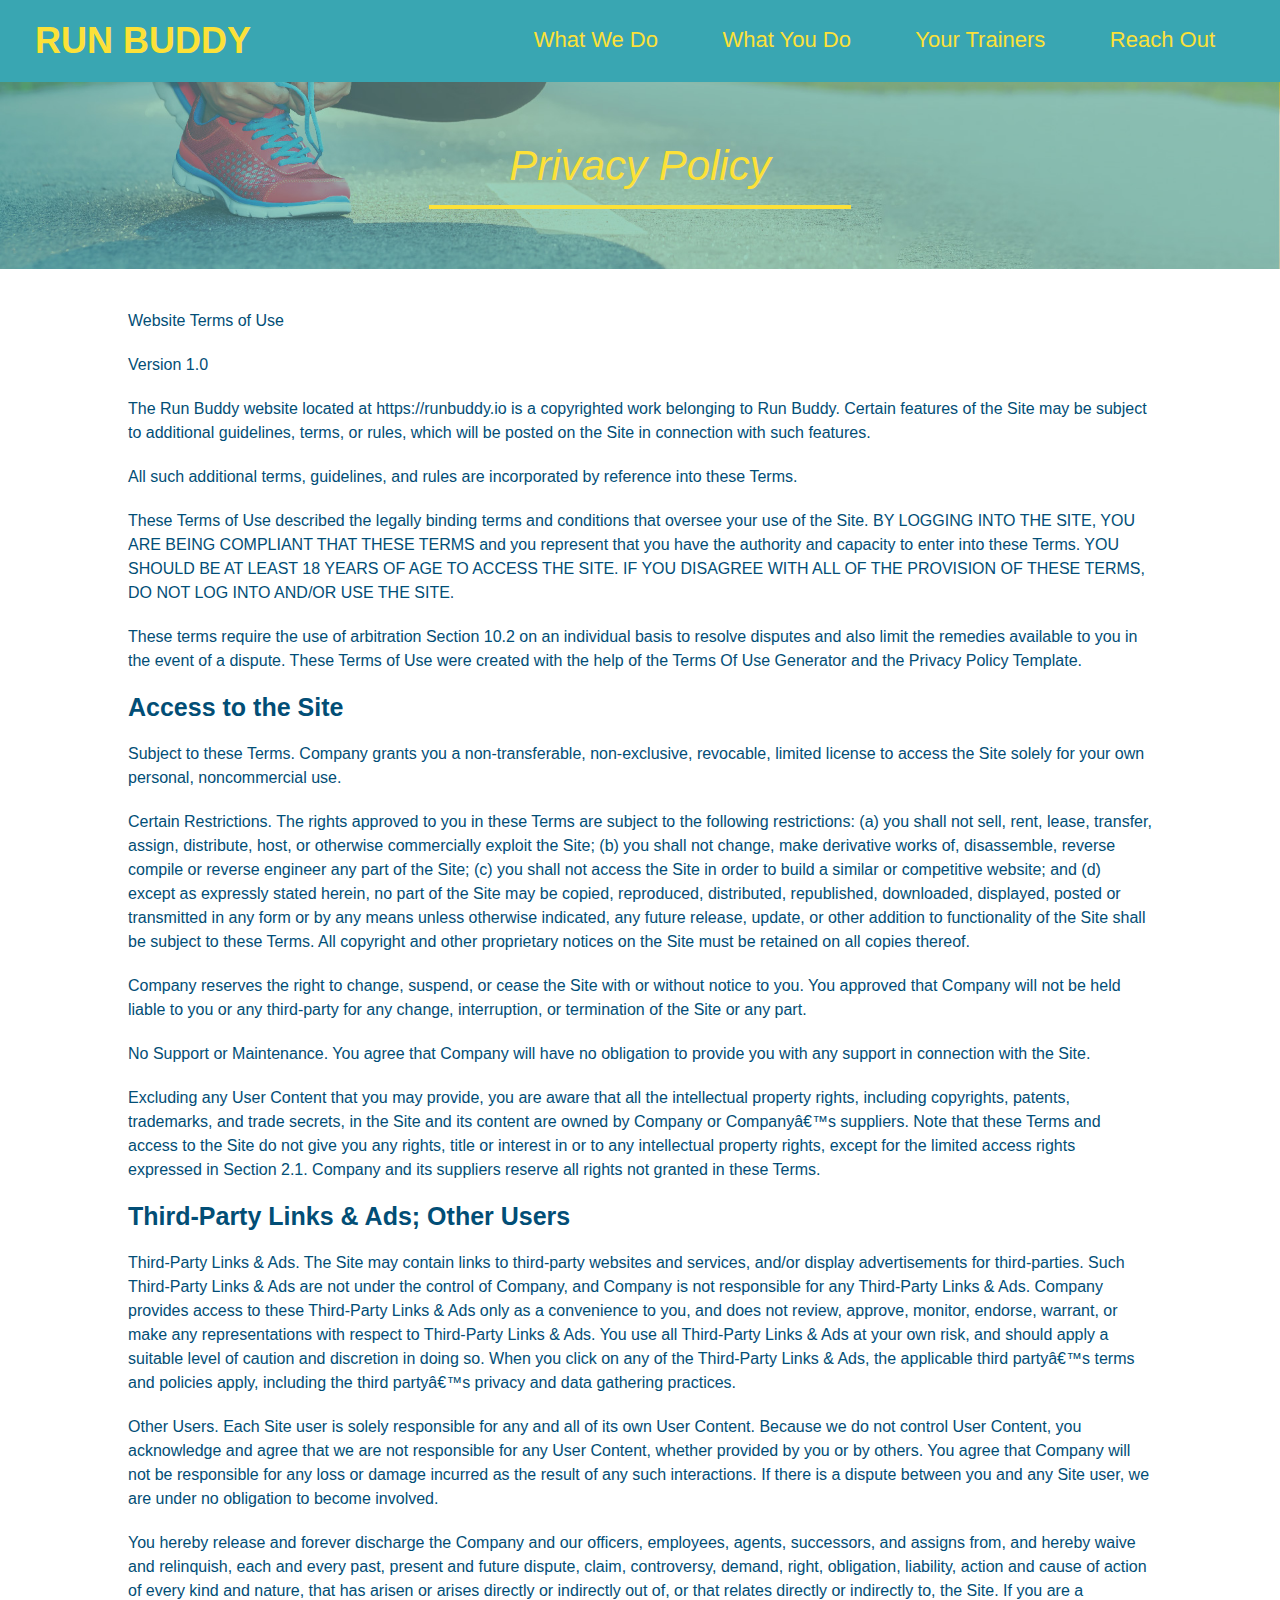
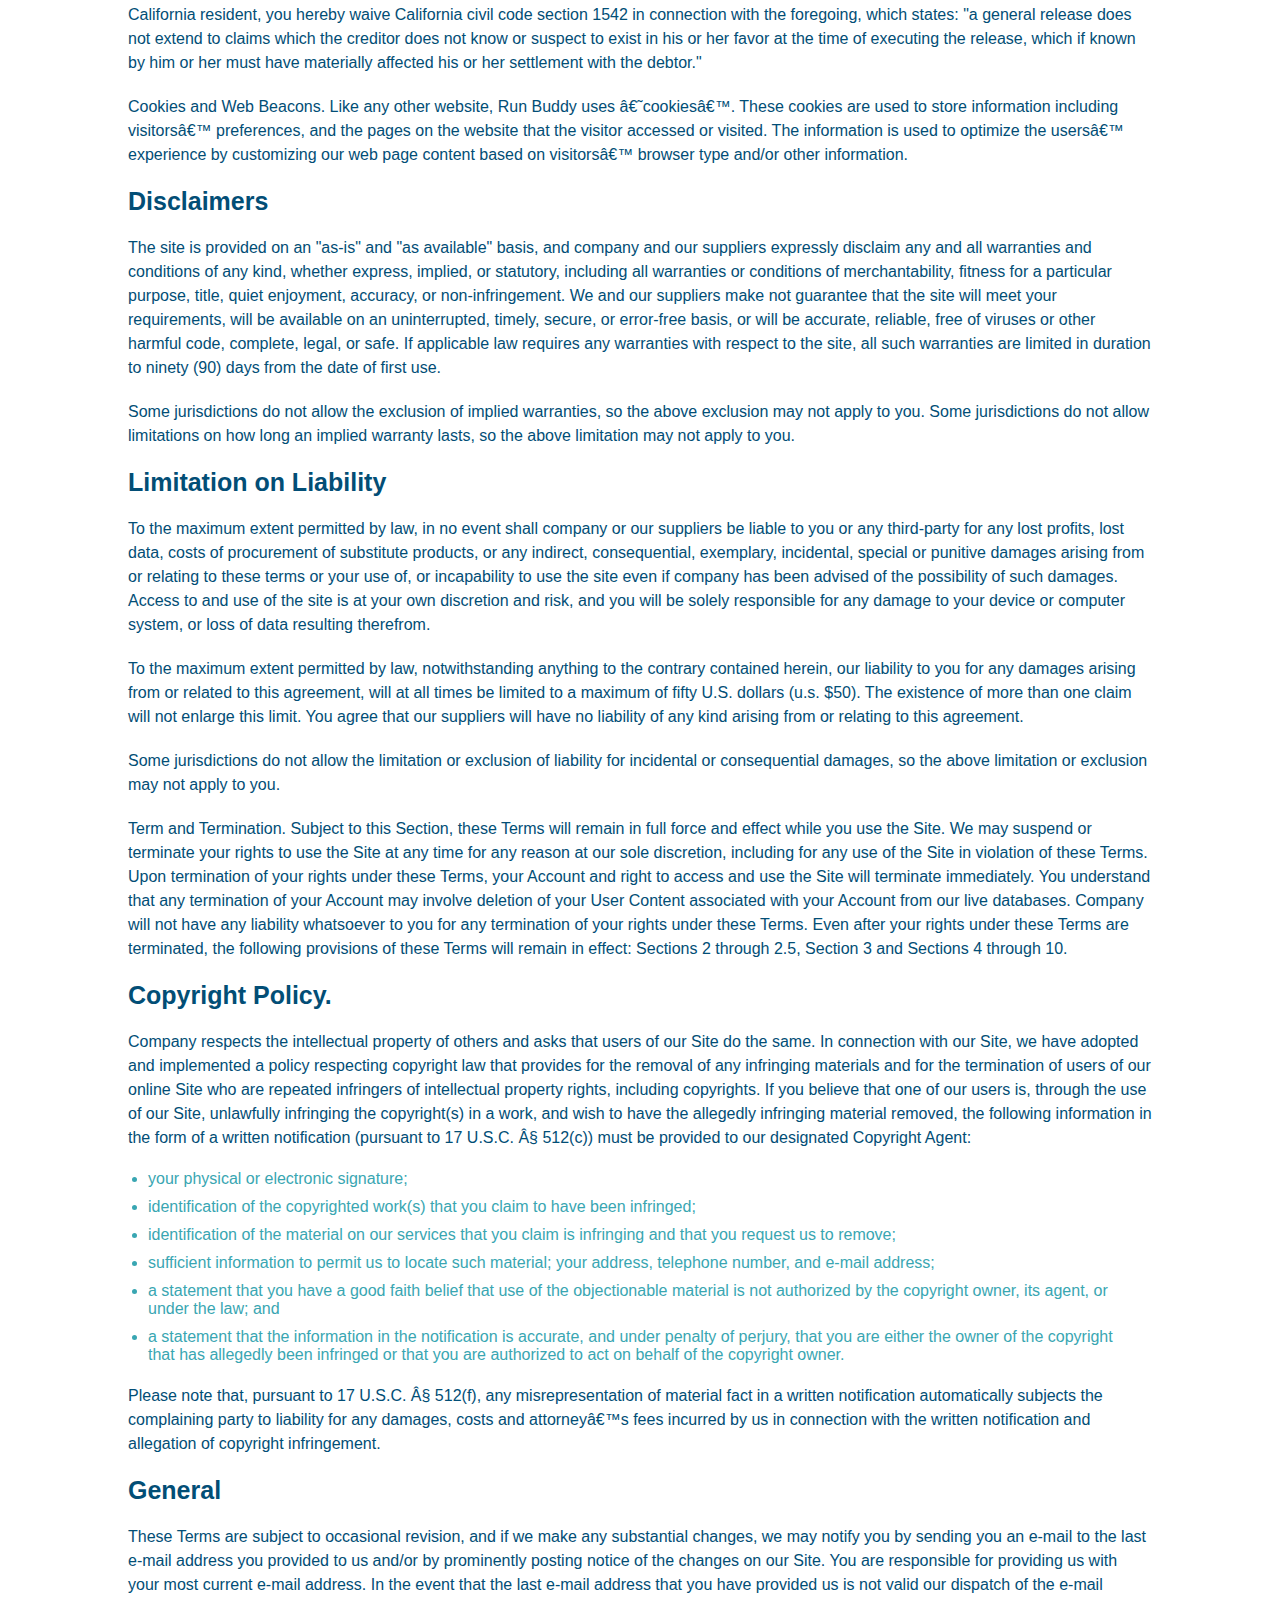
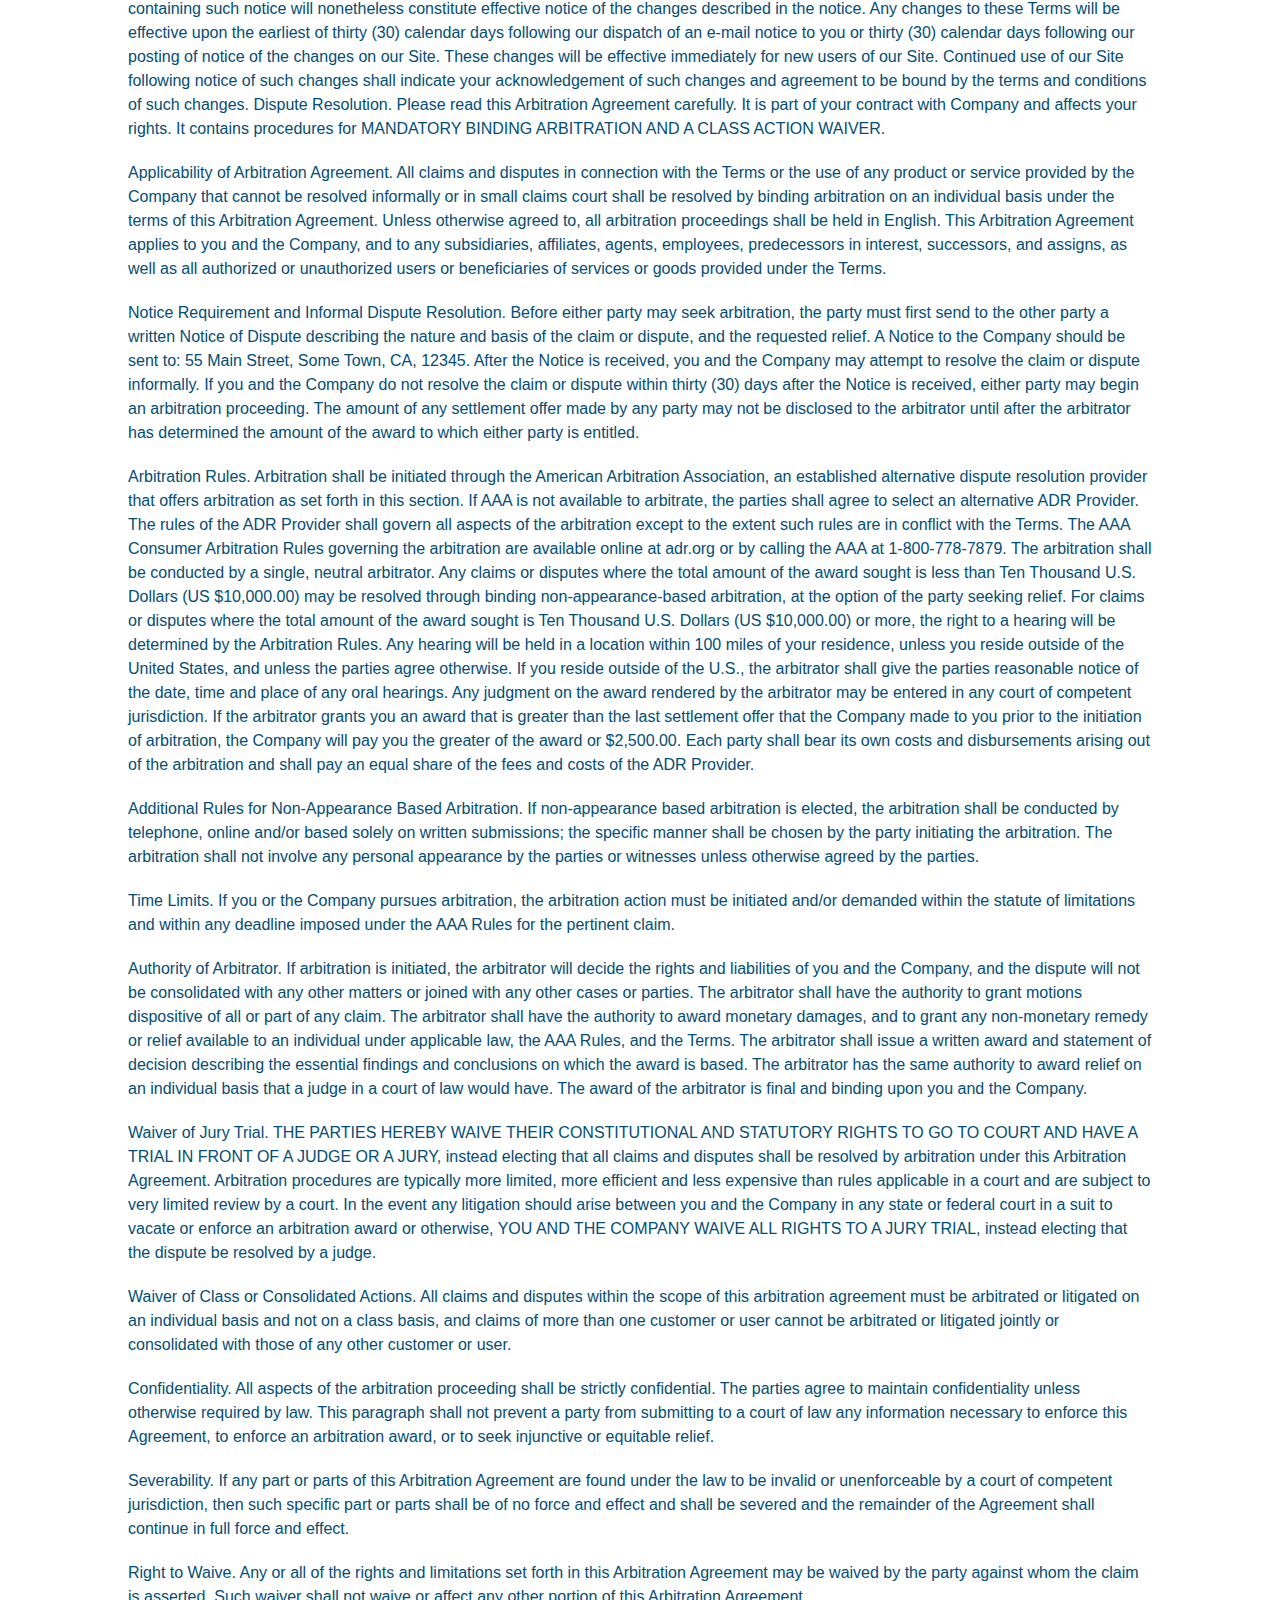
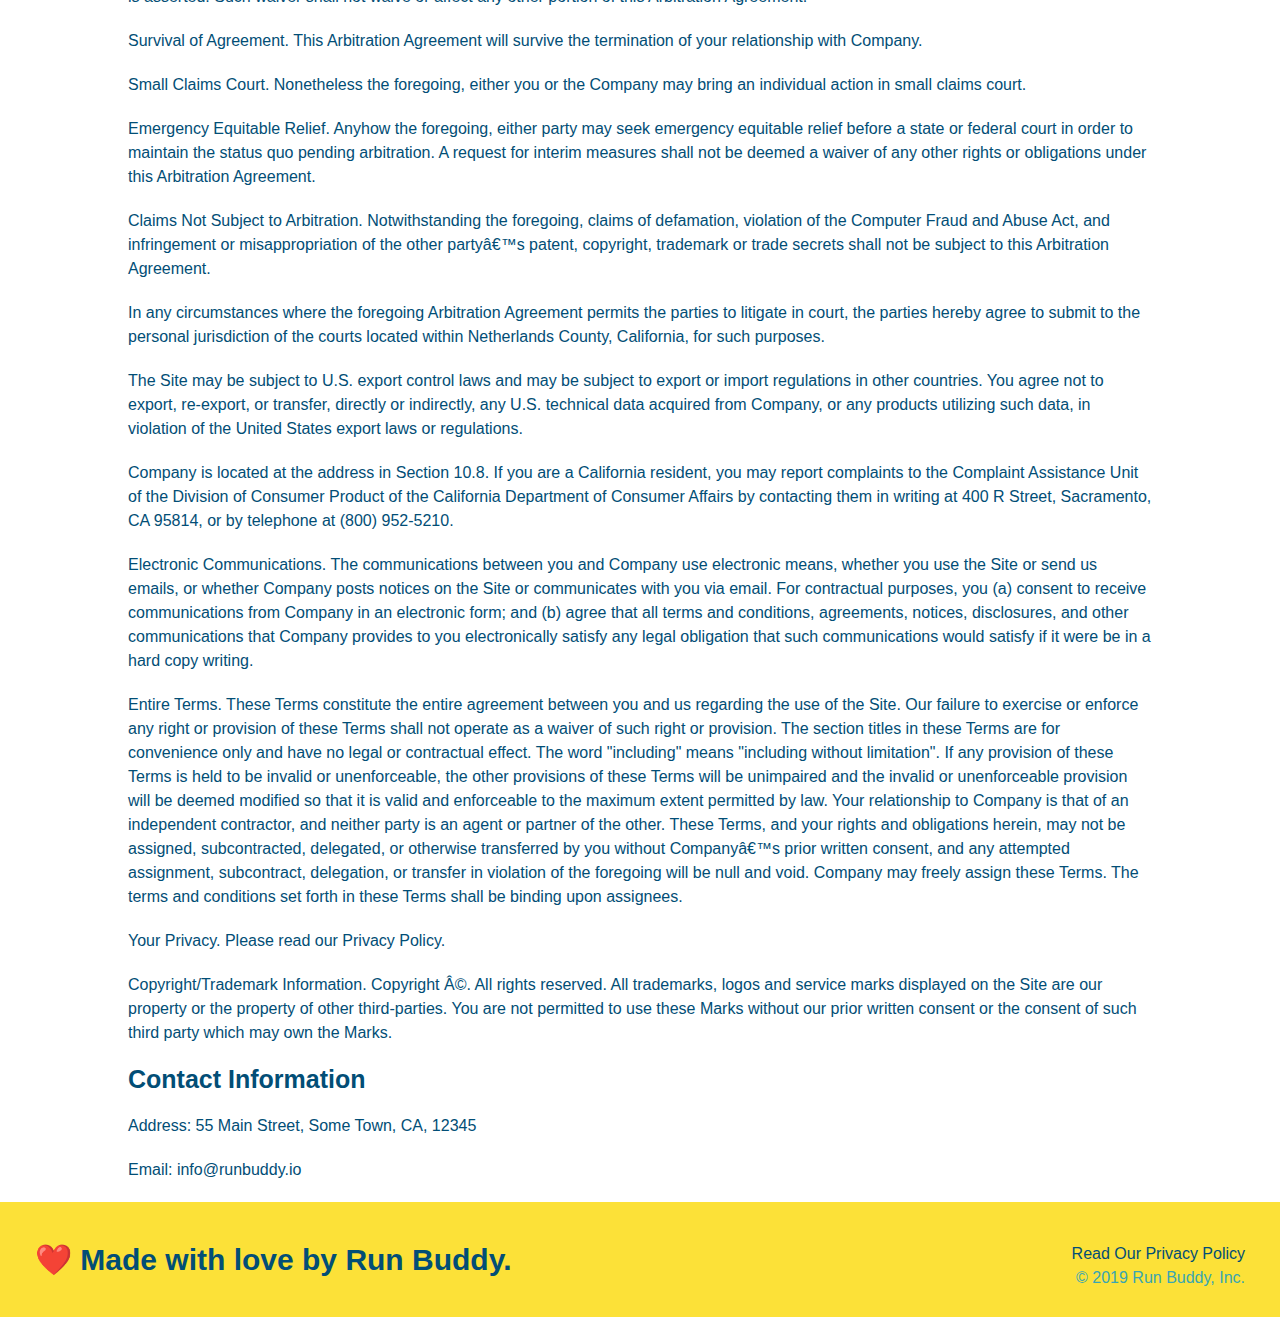
==== privacy-policy.html @ ede7bda1 "privacy policy" ====
<!DOCTYPE html>
<html lang="eng">
    <head>
        <meta charset="UTF-8"/>
        <title>Privacy Policy - Run Buddy</title>
        <link rel="stylesheet" href="./assets/css/style.css"/>
        <link rel="stylesheet" href="./assets/css/secondary-styles.css"/>
    </head>
    <body>
        <header>
            <h1>
                <a href="/">RUN BUDDY</a>
            </h1>
            <nav>
                <!-- Unordered list element -->
                <ul>
                    <!-- List item element-->
                    <li>
                        <!-- Anchor element -->
                        <a href="./index.html#what-we-do">What We Do</a>
                    </li>
                    <li>
                        <a href="./index.html#what-you-do">What You Do</a>
                    </li>
                    <li>
                        <a href="./index.html#your-trainers">Your Trainers</a>
                    </li>
                    <li>
                        <a href="./index.html#reach-out">Reach Out</a>
                    </li>
                </ul>
            </nav>
        </header>
        <section class="hero">
            <h2 class="page-title">
                Privacy Policy
            </h2>
        </section>
        <article class="secondary-content">
            <p>
              Website Terms of Use
            </p>
      
            <p>
              Version 1.0
            </p>
      
            <p>
              The Run Buddy website located at https://runbuddy.io is a copyrighted work belonging to Run Buddy. Certain
              features of the Site may be subject to additional guidelines, terms, or rules, which will be posted on the Site
              in connection with such features.
            </p>
      
            <p>
              All such additional terms, guidelines, and rules are incorporated by reference into these Terms.
            </p>
      
            <p>
              These Terms of Use described the legally binding terms and conditions that oversee your use of the Site. BY
              LOGGING INTO THE SITE, YOU ARE BEING COMPLIANT THAT THESE TERMS and you represent that you have the authority
              and capacity to enter into these Terms. YOU SHOULD BE AT LEAST 18 YEARS OF AGE TO ACCESS THE SITE. IF YOU
              DISAGREE WITH ALL OF THE PROVISION OF THESE TERMS, DO NOT LOG INTO AND/OR USE THE SITE.
            </p>
      
            <p>
              These terms require the use of arbitration Section 10.2 on an individual basis to resolve disputes and also
              limit the remedies available to you in the event of a dispute. These Terms of Use were created with the help of
              the Terms Of Use Generator and the Privacy Policy Template.
            </p>
      
            <h3>
              Access to the Site
            </h3>
      
            <p>
              Subject to these Terms. Company grants you a non-transferable, non-exclusive, revocable, limited license to
              access the Site solely for your own personal, noncommercial use.
            </p>
      
            <p>
              Certain Restrictions. The rights approved to you in these Terms are subject to the following restrictions: (a)
              you shall not sell, rent, lease, transfer, assign, distribute, host, or otherwise commercially exploit the Site;
              (b) you shall not change, make derivative works of, disassemble, reverse compile or reverse engineer any part of
              the Site; (c) you shall not access the Site in order to build a similar or competitive website; and (d) except
              as expressly stated herein, no part of the Site may be copied, reproduced, distributed, republished, downloaded,
              displayed, posted or transmitted in any form or by any means unless otherwise indicated, any future release,
              update, or other addition to functionality of the Site shall be subject to these Terms. All copyright and other
              proprietary notices on the Site must be retained on all copies thereof.
            </p>
      
            <p>
              Company reserves the right to change, suspend, or cease the Site with or without notice to you. You approved
              that Company will not be held liable to you or any third-party for any change, interruption, or termination of
              the Site or any part.
            </p>
      
            <p>
              No Support or Maintenance. You agree that Company will have no obligation to provide you with any support in
              connection with the Site.
            </p>
      
            <p>
              Excluding any User Content that you may provide, you are aware that all the intellectual property rights,
              including copyrights, patents, trademarks, and trade secrets, in the Site and its content are owned by Company
              or Companyâ€™s suppliers. Note that these Terms and access to the Site do not give you any rights, title or
              interest in or to any intellectual property rights, except for the limited access rights expressed in Section
              2.1. Company and its suppliers reserve all rights not granted in these Terms.
            </p>
      
            <h3>
              Third-Party Links & Ads; Other Users
            </h3>
      
            <p>
              Third-Party Links & Ads. The Site may contain links to third-party websites and services, and/or display
              advertisements for third-parties. Such Third-Party Links & Ads are not under the control of Company, and Company
              is not responsible for any Third-Party Links & Ads. Company provides access to these Third-Party Links & Ads
              only as a convenience to you, and does not review, approve, monitor, endorse, warrant, or make any
              representations with respect to Third-Party Links & Ads. You use all Third-Party Links & Ads at your own risk,
              and should apply a suitable level of caution and discretion in doing so. When you click on any of the
              Third-Party Links & Ads, the applicable third partyâ€™s terms and policies apply, including the third partyâ€™s
              privacy and data gathering practices.
            </p>
      
            <p>
              Other Users. Each Site user is solely responsible for any and all of its own User Content. Because we do not
              control User Content, you acknowledge and agree that we are not responsible for any User Content, whether
              provided by you or by others. You agree that Company will not be responsible for any loss or damage incurred as
              the result of any such interactions. If there is a dispute between you and any Site user, we are under no
              obligation to become involved.
            </p>
      
            <p>
              You hereby release and forever discharge the Company and our officers, employees, agents, successors, and
              assigns from, and hereby waive and relinquish, each and every past, present and future dispute, claim,
              controversy, demand, right, obligation, liability, action and cause of action of every kind and nature, that has
              arisen or arises directly or indirectly out of, or that relates directly or indirectly to, the Site. If you are
              a California resident, you hereby waive California civil code section 1542 in connection with the foregoing,
              which states: "a general release does not extend to claims which the creditor does not know or suspect to exist
              in his or her favor at the time of executing the release, which if known by him or her must have materially
              affected his or her settlement with the debtor."
            </p>
      
            <p>
              Cookies and Web Beacons. Like any other website, Run Buddy uses â€˜cookiesâ€™. These cookies are used to store
              information including visitorsâ€™ preferences, and the pages on the website that the visitor accessed or visited.
              The information is used to optimize the usersâ€™ experience by customizing our web page content based on visitorsâ€™
              browser type and/or other information.
            </p>
      
            <h3>
              Disclaimers
            </h3>
      
            <p>
              The site is provided on an "as-is" and "as available" basis, and company and our suppliers expressly disclaim
              any and all warranties and conditions of any kind, whether express, implied, or statutory, including all
              warranties or conditions of merchantability, fitness for a particular purpose, title, quiet enjoyment, accuracy,
              or non-infringement. We and our suppliers make not guarantee that the site will meet your requirements, will be
              available on an uninterrupted, timely, secure, or error-free basis, or will be accurate, reliable, free of
              viruses or other harmful code, complete, legal, or safe. If applicable law requires any warranties with respect
              to the site, all such warranties are limited in duration to ninety (90) days from the date of first use.
            </p>
      
            <p>
              Some jurisdictions do not allow the exclusion of implied warranties, so the above exclusion may not apply to
              you. Some jurisdictions do not allow limitations on how long an implied warranty lasts, so the above limitation
              may not apply to you.
            </p>
      
            <h3>
              Limitation on Liability
            </h3>
      
            <p>
              To the maximum extent permitted by law, in no event shall company or our suppliers be liable to you or any
              third-party for any lost profits, lost data, costs of procurement of substitute products, or any indirect,
              consequential, exemplary, incidental, special or punitive damages arising from or relating to these terms or
              your use of, or incapability to use the site even if company has been advised of the possibility of such
              damages. Access to and use of the site is at your own discretion and risk, and you will be solely responsible
              for any damage to your device or computer system, or loss of data resulting therefrom.
            </p>
      
            <p>
              To the maximum extent permitted by law, notwithstanding anything to the contrary contained herein, our liability
              to you for any damages arising from or related to this agreement, will at all times be limited to a maximum of
              fifty U.S. dollars (u.s. $50). The existence of more than one claim will not enlarge this limit. You agree that
              our suppliers will have no liability of any kind arising from or relating to this agreement.
            </p>
      
            <p>
              Some jurisdictions do not allow the limitation or exclusion of liability for incidental or consequential
              damages, so the above limitation or exclusion may not apply to you.
            </p>
      
            <p>
              Term and Termination. Subject to this Section, these Terms will remain in full force and effect while you use
              the Site. We may suspend or terminate your rights to use the Site at any time for any reason at our sole
              discretion, including for any use of the Site in violation of these Terms. Upon termination of your rights under
              these Terms, your Account and right to access and use the Site will terminate immediately. You understand that
              any termination of your Account may involve deletion of your User Content associated with your Account from our
              live databases. Company will not have any liability whatsoever to you for any termination of your rights under
              these Terms. Even after your rights under these Terms are terminated, the following provisions of these Terms
              will remain in effect: Sections 2 through 2.5, Section 3 and Sections 4 through 10.
            </p>
      
            <h3>
              Copyright Policy.
            </h3>
      
            <p>
              Company respects the intellectual property of others and asks that users of our Site do the same. In connection
              with our Site, we have adopted and implemented a policy respecting copyright law that provides for the removal
              of any infringing materials and for the termination of users of our online Site who are repeated infringers of
              intellectual property rights, including copyrights. If you believe that one of our users is, through the use of
              our Site, unlawfully infringing the copyright(s) in a work, and wish to have the allegedly infringing material
              removed, the following information in the form of a written notification (pursuant to 17 U.S.C. Â§ 512(c)) must
              be provided to our designated Copyright Agent:
            </p>
      
            <ul>
              <li>
                your physical or electronic signature;
              </li>
              <li>
                identification of the copyrighted work(s) that you claim to have been infringed;
              </li>
              <li>
                identification of the material on our services that you claim is infringing and that you request us to remove;
              </li>
              <li>
                sufficient information to permit us to locate such material; your address, telephone number, and e-mail
                address;
              </li>
              <li>
                a statement that you have a good faith belief that use of the objectionable material is not authorized by the
                copyright owner, its agent, or under the law; and
              </li>
              <li>
                a statement that the information in the notification is accurate, and under penalty of perjury, that you are
                either the owner of the copyright that has allegedly been infringed or that you are authorized to act on
                behalf of the copyright owner.
              </li>
            </ul>
      
            <p>
              Please note that, pursuant to 17 U.S.C. Â§ 512(f), any misrepresentation of material fact in a written
              notification automatically subjects the complaining party to liability for any damages, costs and attorneyâ€™s
              fees incurred by us in connection with the written notification and allegation of copyright infringement.
            </p>
      
            <h3>
              General
            </h3>
      
            <p>
              These Terms are subject to occasional revision, and if we make any substantial changes, we may notify you by
              sending you an e-mail to the last e-mail address you provided to us and/or by prominently posting notice of the
              changes on our Site. You are responsible for providing us with your most current e-mail address. In the event
              that the last e-mail address that you have provided us is not valid our dispatch of the e-mail containing such
              notice will nonetheless constitute effective notice of the changes described in the notice. Any changes to these
              Terms will be effective upon the earliest of thirty (30) calendar days following our dispatch of an e-mail
              notice to you or thirty (30) calendar days following our posting of notice of the changes on our Site. These
              changes will be effective immediately for new users of our Site. Continued use of our Site following notice of
              such changes shall indicate your acknowledgement of such changes and agreement to be bound by the terms and
              conditions of such changes. Dispute Resolution. Please read this Arbitration Agreement carefully. It is part of
              your contract with Company and affects your rights. It contains procedures for MANDATORY BINDING ARBITRATION AND
              A CLASS ACTION WAIVER.
            </p>
      
            <p>
              Applicability of Arbitration Agreement. All claims and disputes in connection with the Terms or the use of any
              product or service provided by the Company that cannot be resolved informally or in small claims court shall be
              resolved by binding arbitration on an individual basis under the terms of this Arbitration Agreement. Unless
              otherwise agreed to, all arbitration proceedings shall be held in English. This Arbitration Agreement applies to
              you and the Company, and to any subsidiaries, affiliates, agents, employees, predecessors in interest,
              successors, and assigns, as well as all authorized or unauthorized users or beneficiaries of services or goods
              provided under the Terms.
            </p>
      
            <p>
              Notice Requirement and Informal Dispute Resolution. Before either party may seek arbitration, the party must
              first send to the other party a written Notice of Dispute describing the nature and basis of the claim or
              dispute, and the requested relief. A Notice to the Company should be sent to: 55 Main Street, Some Town, CA,
              12345. After the Notice is received, you and the Company may attempt to resolve the claim or dispute informally.
              If you and the Company do not resolve the claim or dispute within thirty (30) days after the Notice is received,
              either party may begin an arbitration proceeding. The amount of any settlement offer made by any party may not
              be disclosed to the arbitrator until after the arbitrator has determined the amount of the award to which either
              party is entitled.
            </p>
      
            <p>
              Arbitration Rules. Arbitration shall be initiated through the American Arbitration Association, an established
              alternative dispute resolution provider that offers arbitration as set forth in this section. If AAA is not
              available to arbitrate, the parties shall agree to select an alternative ADR Provider. The rules of the ADR
              Provider shall govern all aspects of the arbitration except to the extent such rules are in conflict with the
              Terms. The AAA Consumer Arbitration Rules governing the arbitration are available online at adr.org or by
              calling the AAA at 1-800-778-7879. The arbitration shall be conducted by a single, neutral arbitrator. Any
              claims or disputes where the total amount of the award sought is less than Ten Thousand U.S. Dollars (US
              $10,000.00) may be resolved through binding non-appearance-based arbitration, at the option of the party seeking
              relief. For claims or disputes where the total amount of the award sought is Ten Thousand U.S. Dollars (US
              $10,000.00) or more, the right to a hearing will be determined by the Arbitration Rules. Any hearing will be
              held in a location within 100 miles of your residence, unless you reside outside of the United States, and
              unless the parties agree otherwise. If you reside outside of the U.S., the arbitrator shall give the parties
              reasonable notice of the date, time and place of any oral hearings. Any judgment on the award rendered by the
              arbitrator may be entered in any court of competent jurisdiction. If the arbitrator grants you an award that is
              greater than the last settlement offer that the Company made to you prior to the initiation of arbitration, the
              Company will pay you the greater of the award or $2,500.00. Each party shall bear its own costs and
              disbursements arising out of the arbitration and shall pay an equal share of the fees and costs of the ADR
              Provider.
            </p>
      
            <p>
              Additional Rules for Non-Appearance Based Arbitration. If non-appearance based arbitration is elected, the
              arbitration shall be conducted by telephone, online and/or based solely on written submissions; the specific
              manner shall be chosen by the party initiating the arbitration. The arbitration shall not involve any personal
              appearance by the parties or witnesses unless otherwise agreed by the parties.
            </p>
      
            <p>
              Time Limits. If you or the Company pursues arbitration, the arbitration action must be initiated and/or demanded
              within the statute of limitations and within any deadline imposed under the AAA Rules for the pertinent claim.
            </p>
      
            <p>
              Authority of Arbitrator. If arbitration is initiated, the arbitrator will decide the rights and liabilities of
              you and the Company, and the dispute will not be consolidated with any other matters or joined with any other
              cases or parties. The arbitrator shall have the authority to grant motions dispositive of all or part of any
              claim. The arbitrator shall have the authority to award monetary damages, and to grant any non-monetary remedy
              or relief available to an individual under applicable law, the AAA Rules, and the Terms. The arbitrator shall
              issue a written award and statement of decision describing the essential findings and conclusions on which the
              award is based. The arbitrator has the same authority to award relief on an individual basis that a judge in a
              court of law would have. The award of the arbitrator is final and binding upon you and the Company.
            </p>
      
            <p>
              Waiver of Jury Trial. THE PARTIES HEREBY WAIVE THEIR CONSTITUTIONAL AND STATUTORY RIGHTS TO GO TO COURT AND HAVE
              A TRIAL IN FRONT OF A JUDGE OR A JURY, instead electing that all claims and disputes shall be resolved by
              arbitration under this Arbitration Agreement. Arbitration procedures are typically more limited, more efficient
              and less expensive than rules applicable in a court and are subject to very limited review by a court. In the
              event any litigation should arise between you and the Company in any state or federal court in a suit to vacate
              or enforce an arbitration award or otherwise, YOU AND THE COMPANY WAIVE ALL RIGHTS TO A JURY TRIAL, instead
              electing that the dispute be resolved by a judge.
            </p>
      
            <p>
              Waiver of Class or Consolidated Actions. All claims and disputes within the scope of this arbitration agreement
              must be arbitrated or litigated on an individual basis and not on a class basis, and claims of more than one
              customer or user cannot be arbitrated or litigated jointly or consolidated with those of any other customer or
              user.
            </p>
      
            <p>
              Confidentiality. All aspects of the arbitration proceeding shall be strictly confidential. The parties agree to
              maintain confidentiality unless otherwise required by law. This paragraph shall not prevent a party from
              submitting to a court of law any information necessary to enforce this Agreement, to enforce an arbitration
              award, or to seek injunctive or equitable relief.
            </p>
      
            <p>
              Severability. If any part or parts of this Arbitration Agreement are found under the law to be invalid or
              unenforceable by a court of competent jurisdiction, then such specific part or parts shall be of no force and
              effect and shall be severed and the remainder of the Agreement shall continue in full force and effect.
            </p>
      
            <p>
              Right to Waive. Any or all of the rights and limitations set forth in this Arbitration Agreement may be waived
              by the party against whom the claim is asserted. Such waiver shall not waive or affect any other portion of this
              Arbitration Agreement.
            </p>
      
            <p>
              Survival of Agreement. This Arbitration Agreement will survive the termination of your relationship with
              Company.
            </p>
      
            <p>
              Small Claims Court. Nonetheless the foregoing, either you or the Company may bring an individual action in small
              claims court.
            </p>
      
            <p>
              Emergency Equitable Relief. Anyhow the foregoing, either party may seek emergency equitable relief before a
              state or federal court in order to maintain the status quo pending arbitration. A request for interim measures
              shall not be deemed a waiver of any other rights or obligations under this Arbitration Agreement.
            </p>
      
            <p>
              Claims Not Subject to Arbitration. Notwithstanding the foregoing, claims of defamation, violation of the
              Computer Fraud and Abuse Act, and infringement or misappropriation of the other partyâ€™s patent, copyright,
              trademark or trade secrets shall not be subject to this Arbitration Agreement.
            </p>
      
            <p>
              In any circumstances where the foregoing Arbitration Agreement permits the parties to litigate in court, the
              parties hereby agree to submit to the personal jurisdiction of the courts located within Netherlands County,
              California, for such purposes.
            </p>
      
            <p>
              The Site may be subject to U.S. export control laws and may be subject to export or import regulations in other
              countries. You agree not to export, re-export, or transfer, directly or indirectly, any U.S. technical data
              acquired from Company, or any products utilizing such data, in violation of the United States export laws or
              regulations.
            </p>
      
            <p>
              Company is located at the address in Section 10.8. If you are a California resident, you may report complaints
              to the Complaint Assistance Unit of the Division of Consumer Product of the California Department of Consumer
              Affairs by contacting them in writing at 400 R Street, Sacramento, CA 95814, or by telephone at (800) 952-5210.
            </p>
      
            <p>
              Electronic Communications. The communications between you and Company use electronic means, whether you use the
              Site or send us emails, or whether Company posts notices on the Site or communicates with you via email. For
              contractual purposes, you (a) consent to receive communications from Company in an electronic form; and (b)
              agree that all terms and conditions, agreements, notices, disclosures, and other communications that Company
              provides to you electronically satisfy any legal obligation that such communications would satisfy if it were be
              in a hard copy writing.
            </p>
      
            <p>
              Entire Terms. These Terms constitute the entire agreement between you and us regarding the use of the Site. Our
              failure to exercise or enforce any right or provision of these Terms shall not operate as a waiver of such right
              or provision. The section titles in these Terms are for convenience only and have no legal or contractual
              effect. The word "including" means "including without limitation". If any provision of these Terms is held to be
              invalid or unenforceable, the other provisions of these Terms will be unimpaired and the invalid or
              unenforceable provision will be deemed modified so that it is valid and enforceable to the maximum extent
              permitted by law. Your relationship to Company is that of an independent contractor, and neither party is an
              agent or partner of the other. These Terms, and your rights and obligations herein, may not be assigned,
              subcontracted, delegated, or otherwise transferred by you without Companyâ€™s prior written consent, and any
              attempted assignment, subcontract, delegation, or transfer in violation of the foregoing will be null and void.
              Company may freely assign these Terms. The terms and conditions set forth in these Terms shall be binding upon
              assignees.
            </p>
      
            <p>
              Your Privacy. Please read our Privacy Policy.
            </p>
      
            <p>
              Copyright/Trademark Information. Copyright Â©. All rights reserved. All trademarks, logos and service marks
              displayed on the Site are our property or the property of other third-parties. You are not permitted to use
              these Marks without our prior written consent or the consent of such third party which may own the Marks.
            </p>
      
            <h3>
              Contact Information
            </h3>
      
            <p>
              Address: 55 Main Street, Some Town, CA, 12345
            </p>
      
            <p>
              Email: info@runbuddy.io
            </p>      
        </article>
        <footer>
            <h2>❤️ Made with love by Run Buddy.</h2>
            <div>
                <a>Read Our Privacy Policy</a><br/>
                &copy; 2019 Run Buddy, Inc.
            </div>
        </footer>
    </body>
</html>
---- assets/css/style.css ----
* {
    margin: 0;
    padding: 0;
    box-sizing: border-box;
}

body {
    color: #39a6b2;
    font-family: Helvetica, Arial, sans-serif;
}

header {
    padding: 20px 35px;
    background-color: #39a6b2;
}

header h1 {
    font-weight: bold;
    font-size: 36px;
    color: #fce138;
    margin: 0;
    display: inline;
}

header a {
    text-decoration: none;
    color: #fce138;
}

header nav {
    float: right;
    margin: 7px 0;
}

header nav ul li {
    display: inline;
}

header nav ul li a {
    margin: 0 30px;
    font-weight: lighter;
    font-size: 22px;
}

footer {
    background: #fce138;
    width: 100%;
    padding: 40px 35px;
}

footer h2 {
    display: inline;
    color: #024e76;
    font-size: 30px;
    margin: 0;
}

footer div {
    float: right;
    line-height: 1.5;
    text-align: right;
}

footer a {
    color: #024e76;
}

section {
    padding: 60px;
}

.hero {
    background-image: url("../images/hero-bg.jpg");
    height: 600px;
    background-size: cover;
    background-position: center;
    position: relative;
}

.hero-form {
    border: 3px solid #024e76;
    background-color: #fce138;
    padding: 20px;
    width: 500px;
    color: #024e76;
    position: absolute;
    bottom: 120px;
    right: 140px;
}

.hero-form h3 {
    font-size: 24px;
    margin: 0;
}

.hero-form p {
    margin: 5px 0 15px 0;
}

.form-input {
    border: 1px solid #024e76;
    display: block;
    padding: 7px 15px;
    font-size: 16px;
    color: #024e76;
    width: 100%;
    margin-bottom: 15px;
}

.hero-form label {
    margin: 0 5px;
}

.hero-form button {
    color: #fce138;
    background-color: #024e76;
    border: none;
    padding: 10px 20px;
    font-size: 16px;
}

.intro {
    text-align: center;
}

.intro p{
    line-height: 1.7;
    color: #39a6b2;
    width: 80%;
    font-size: 20px;
    margin: 0 auto;
}

.steps {
    text-align: center;
    background: #fce138;
}

.section-title {
    font-size: 55px;
    color: #024e76;
    margin-bottom: 35px;
    padding: 0 100px 20px 100px;
    display: inline-block;
    border-bottom: 3px solid;
}

.primary-border {
    border-color: #fce138;
}

.secondary-border {
    border-color: #39a6b2;
}

.steps div {
    margin-bottom: 80px;
}

.steps img {
    width: 15%;
    margin: 10px 0;
}

.steps h3 {
    color: #024e76;
    font-size: 46px;
    margin-top: 10px;
}

.steps p {
    color: #39a6b2;
    font-size: 23px;
}

.steps span {
    font-size: 38px;
}

.trainers {
    text-align: center;
}

.trainer {
    width: 900px;
    margin: 0 auto 30px auto;
    background: #024e76;
    color: #fce138;
    overflow: auto;
}

.trainer img {
    width: 35%;
    float: left;
}

.trainer-bio {
    padding: 35px;
    float: left;
    width: 65%;
}

.text-left {
    text-align: left;
}

.text-right {
    text-align: right;
}

.trainer-bio h3 {
    font-size: 32px;
    margin-bottom: 8px;
}

.trainer-bio h4 {
    font-weight: lighter;
    font-size: 26px;
    margin-bottom: 25px;
}

.trainer-bio p {
    font-size: 17px;
    line-height: 1.3;
}

.contact {
    text-align: center;
    background: #024e76;
}

.contact h2 {
    color: #fce138;
}

.contact-info iframe {
    width: 400px;
    height: 400px;
}

.contact-info div {
    width: 410px;
    display: inline-block;
    vertical-align: top;
    text-align: left;
    margin: 30px 0 0 60px;
    color: white;
}

.contact-info h3{
    color: #fce138;
    font-size: 32px;
}

.contact-info p, .contact-info address {
    margin: 20px 0;
    line-height: 1.5;
    font-size: 20px;
    font-style: normal;
}

.contact-info a {
    color: #fce138;
}
---- assets/css/secondary-styles.css ----
.hero {
    background-position: bottom;
    height: auto;
    text-align: center;
    margin-bottom: 40px;
}

.page-title {
    color: #fce138;
    display: inline-block;
    border-bottom: 4px solid #fce138;
    padding: 0 80px 15px 80px;
    font-weight: normal;
    font-size: 42px;
    font-style: italic;
}

.secondary-content {
    width: 80%;
    margin: 0 auto 0 auto;
    color: #024e76;
}

.secondary-content h3 {
    font-size: 25px;
    margin: 20px 0 20px 0;
}

.secondary-content p {
    font-size: 16px;
    line-height: 1.5;
    margin: 20px 0 20px 0;
}

.secondary-content ul {
    margin: 15px 20px 15px 20px;
}

.secondary-content li {
    color: #39a6b2;
    margin: 10px 0 10px 0;
}
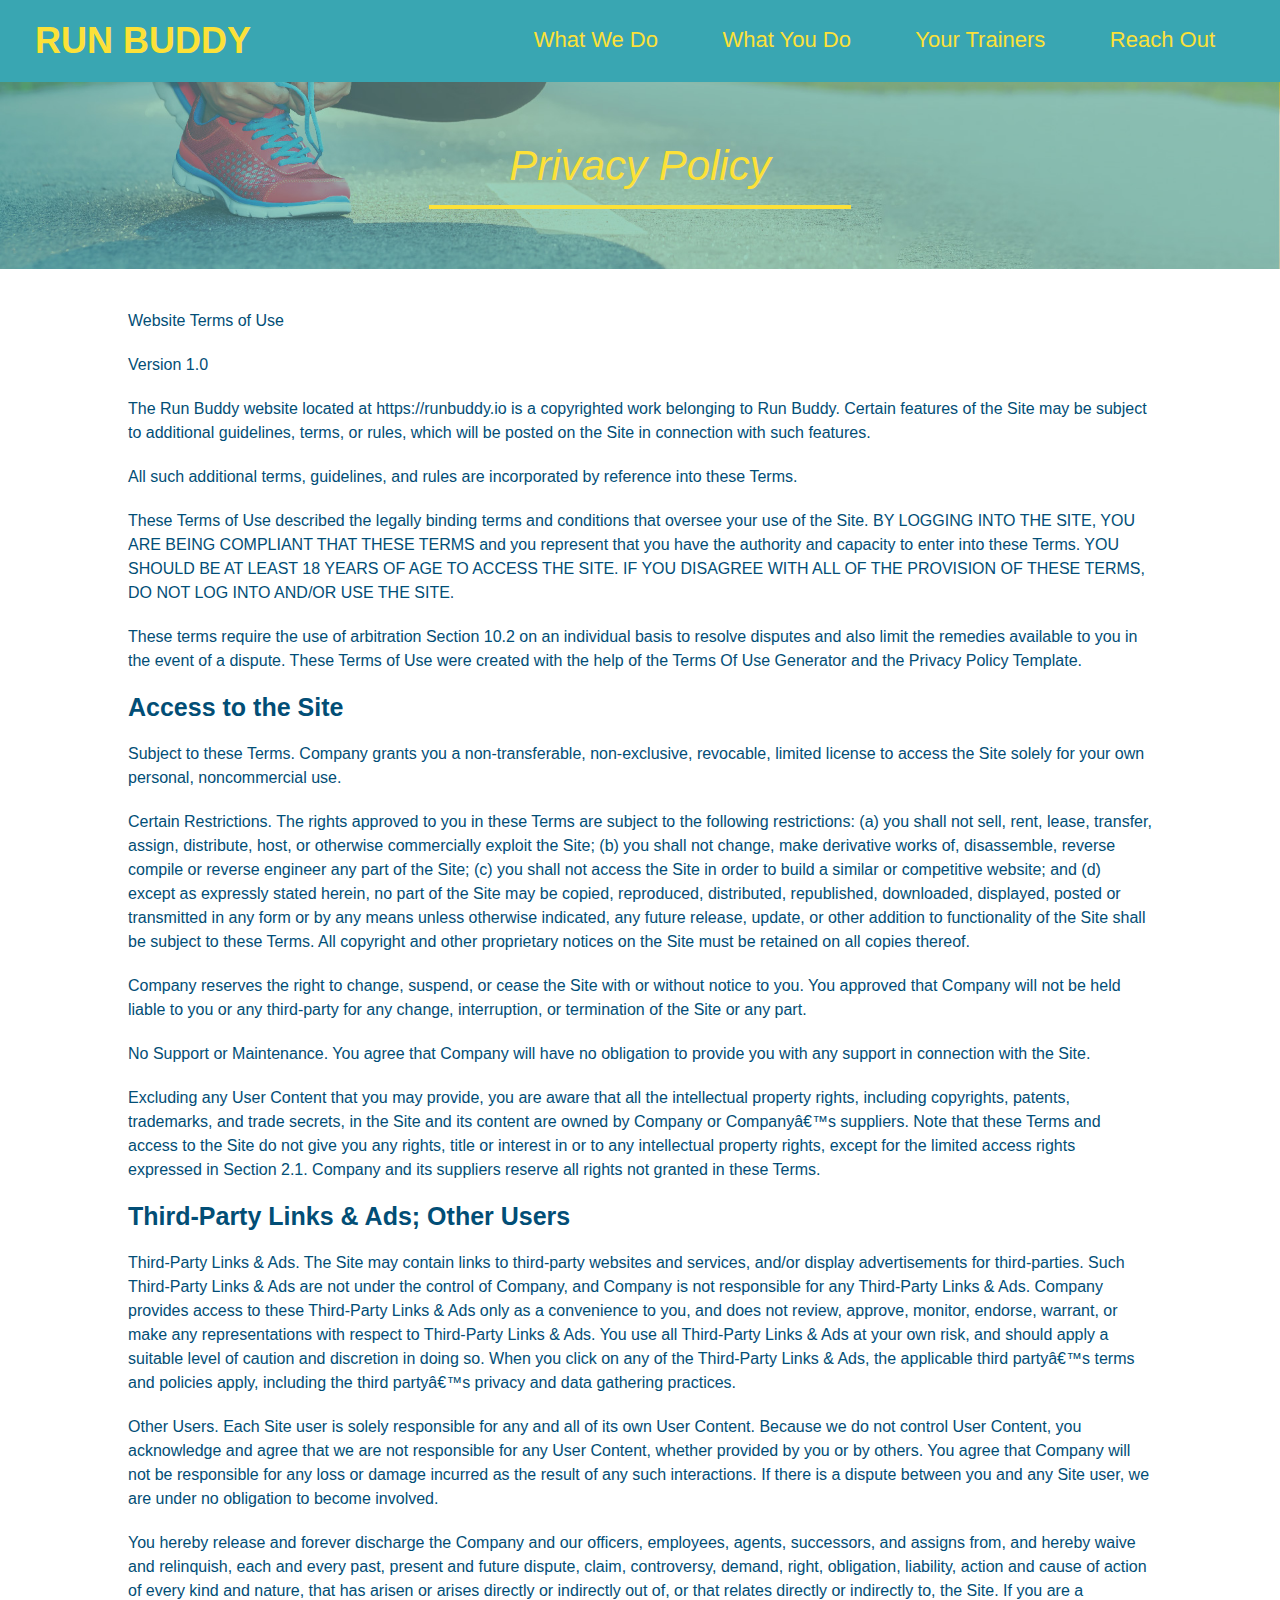
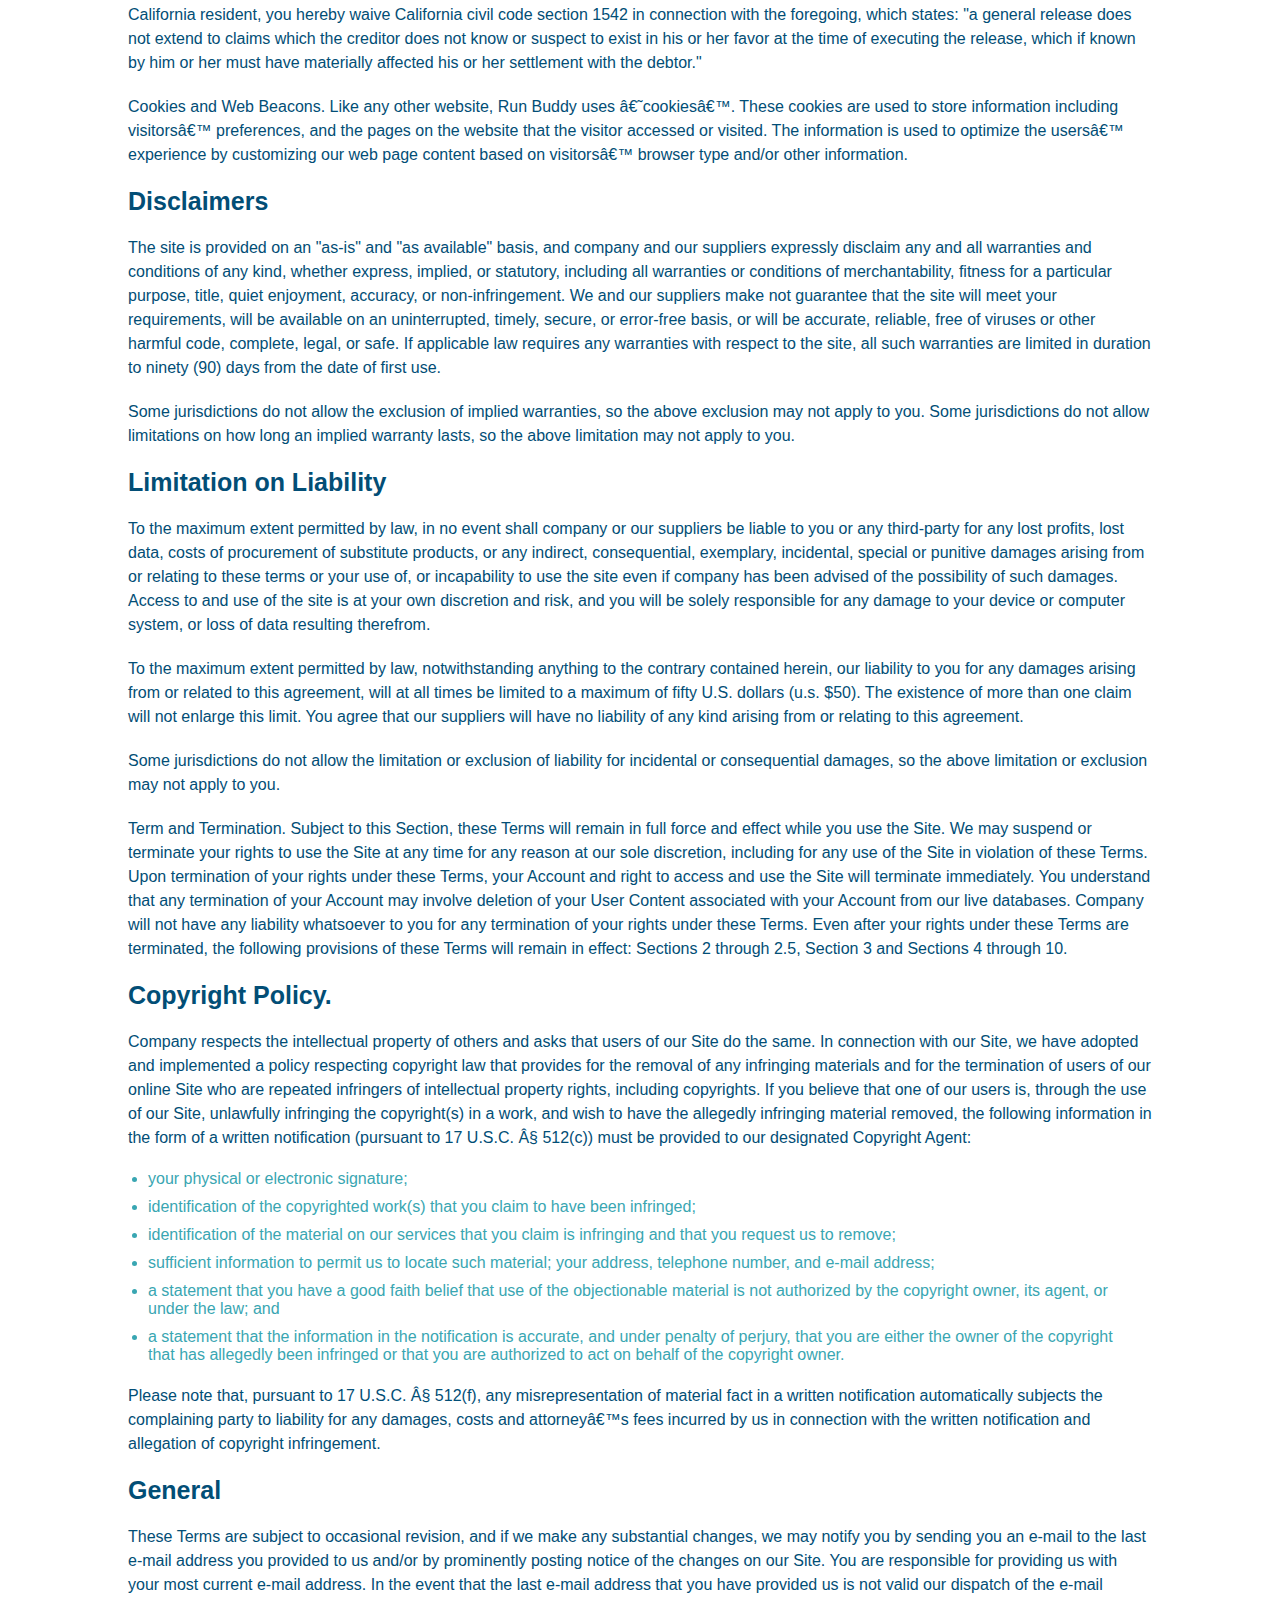
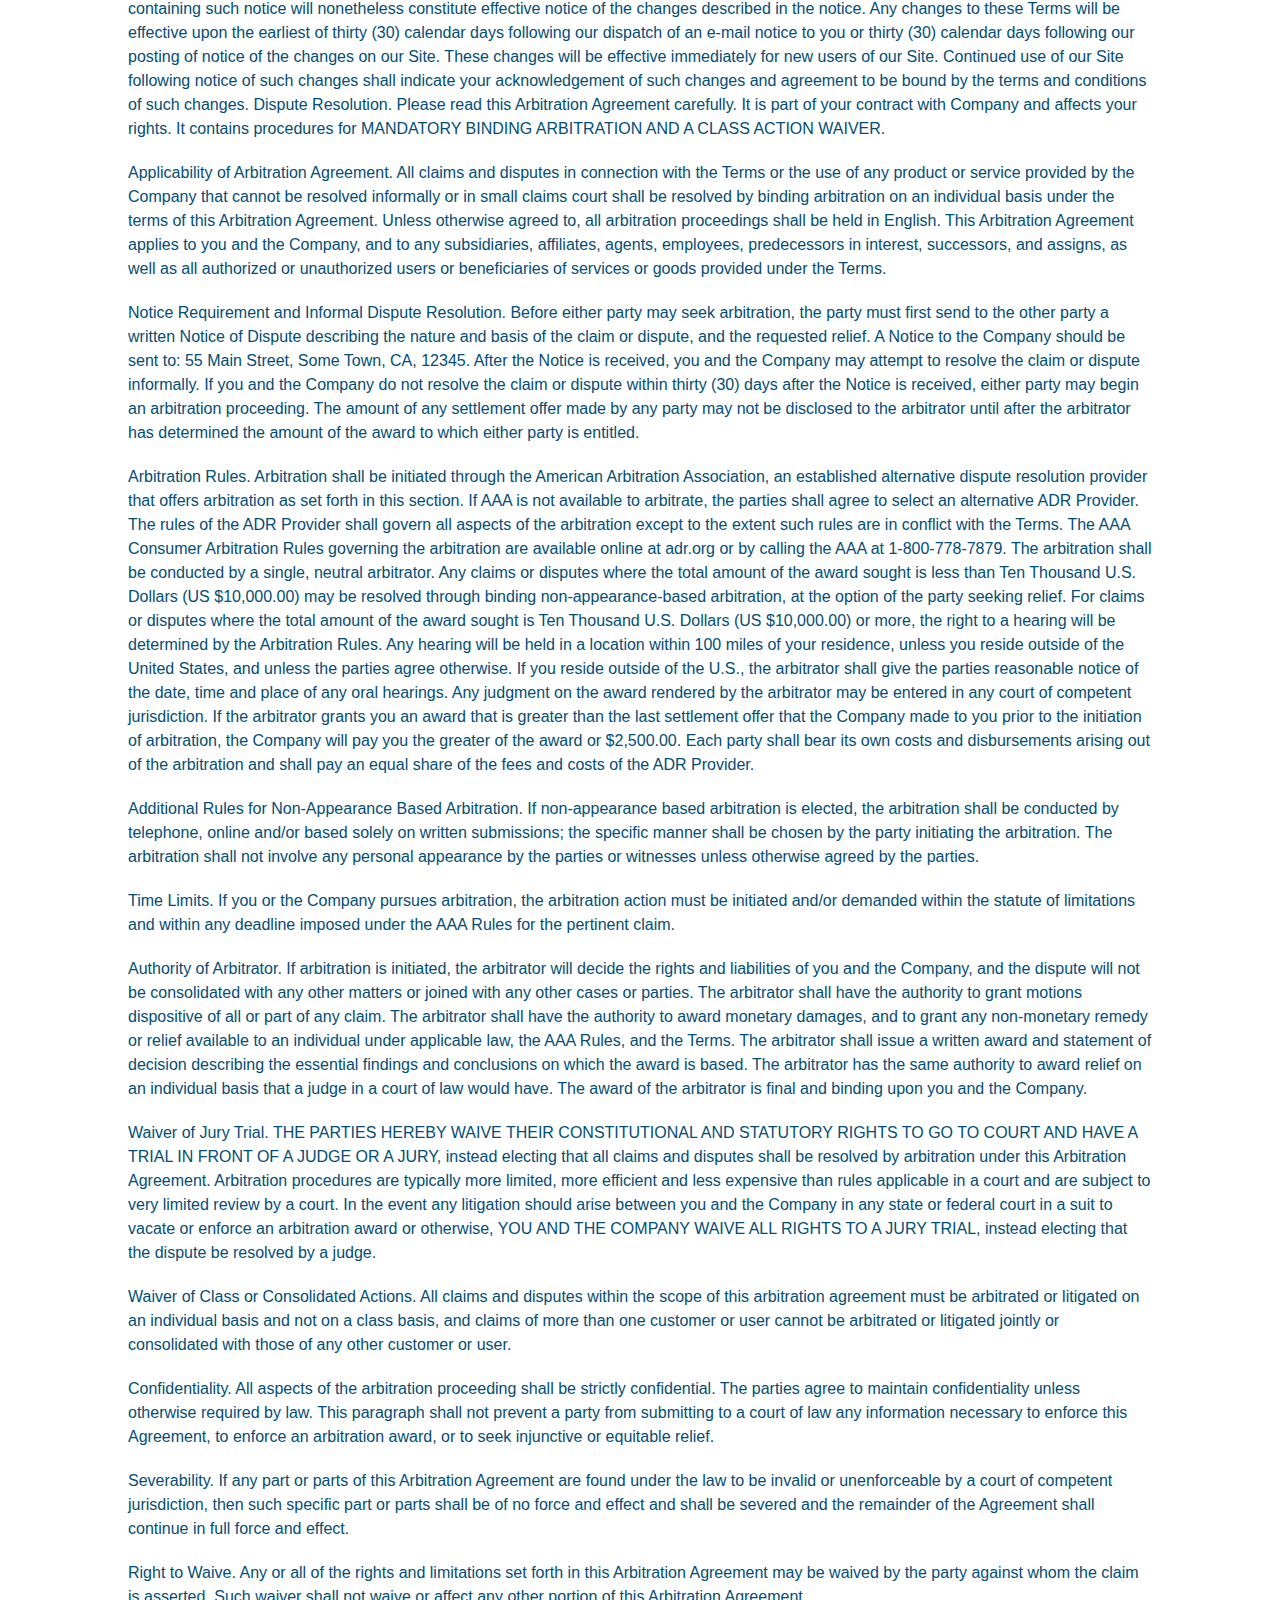
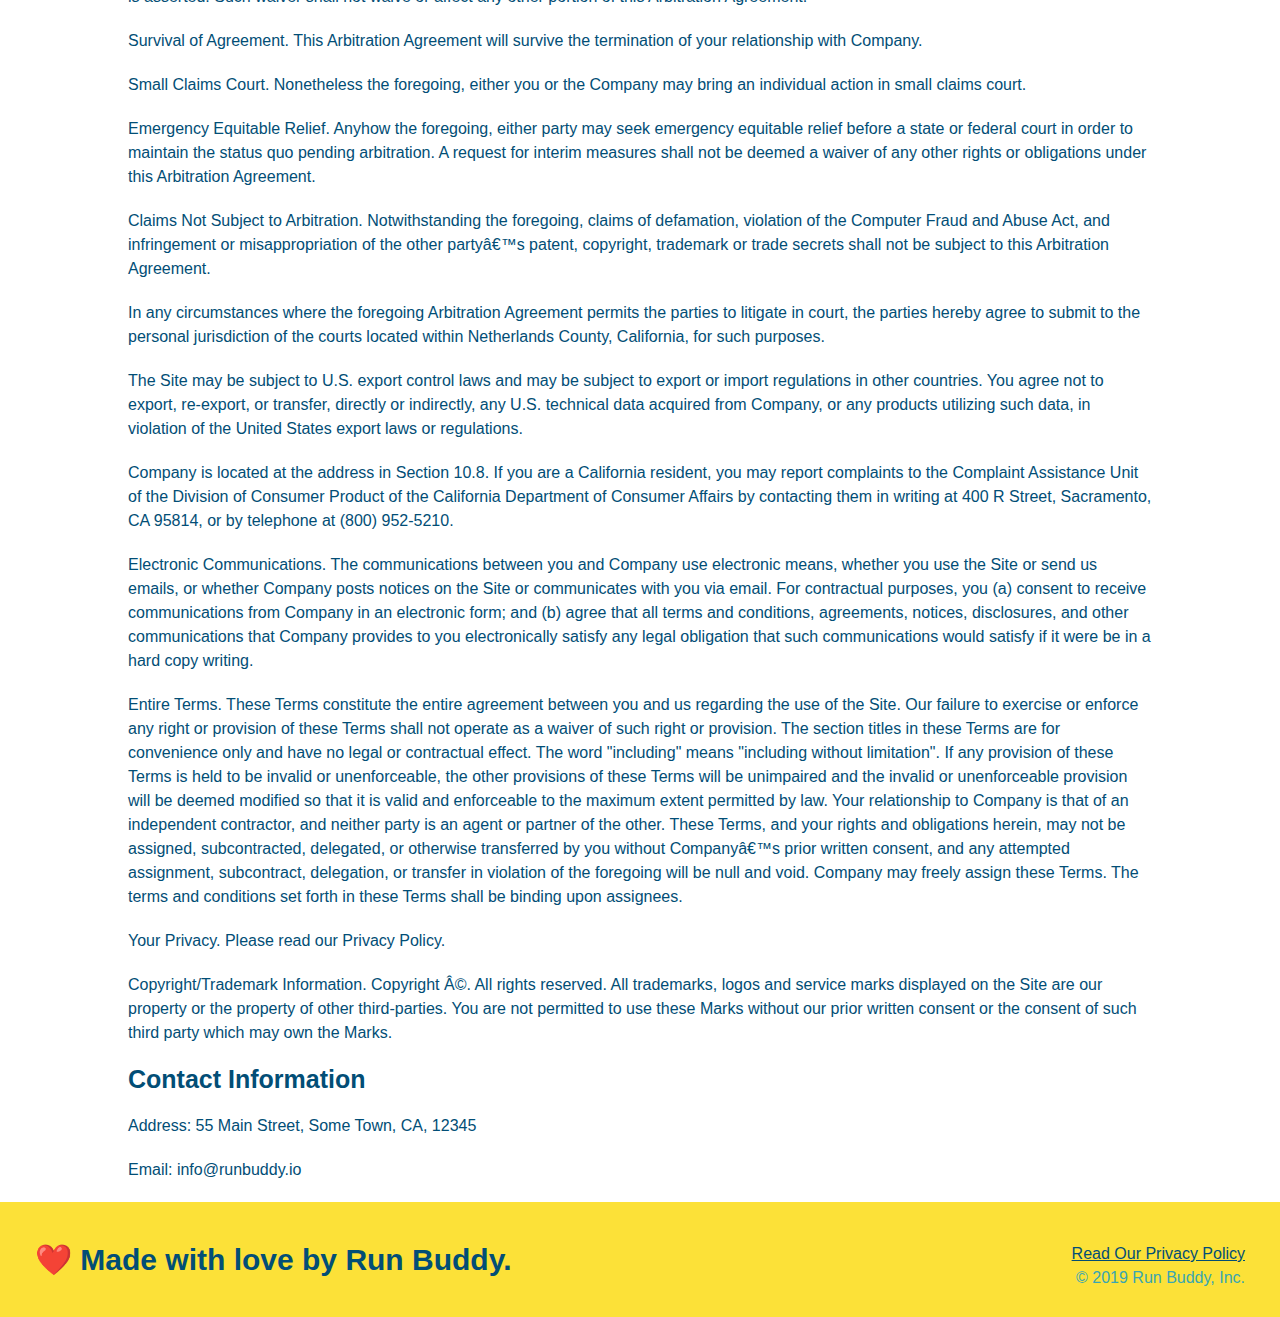
==== commit ca60537c: "privacy policy" ====
--- a/privacy-policy.html
+++ b/privacy-policy.html
@@ -459,7 +459,7 @@
         <footer>
             <h2>❤️ Made with love by Run Buddy.</h2>
             <div>
-                <a>Read Our Privacy Policy</a><br/>
+                <a href="#">Read Our Privacy Policy</a><br/>
                 &copy; 2019 Run Buddy, Inc.
             </div>
         </footer>
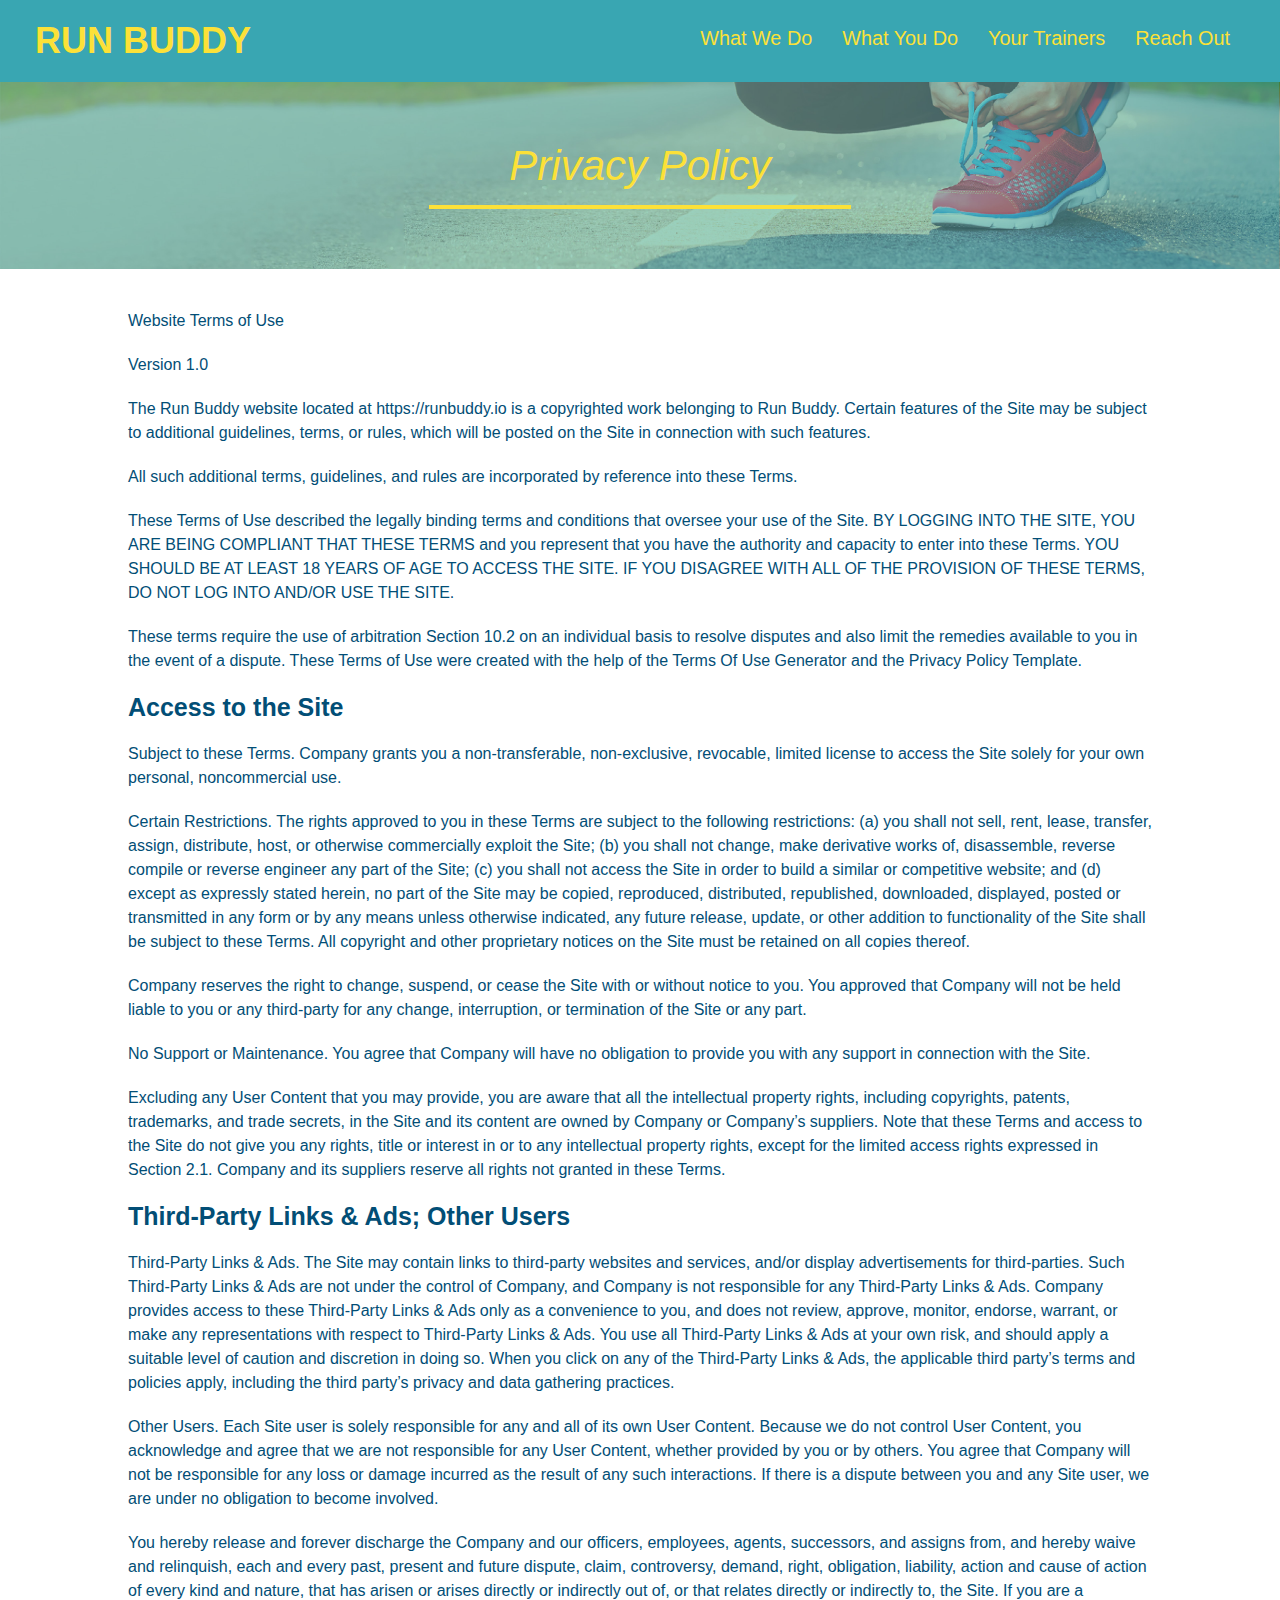
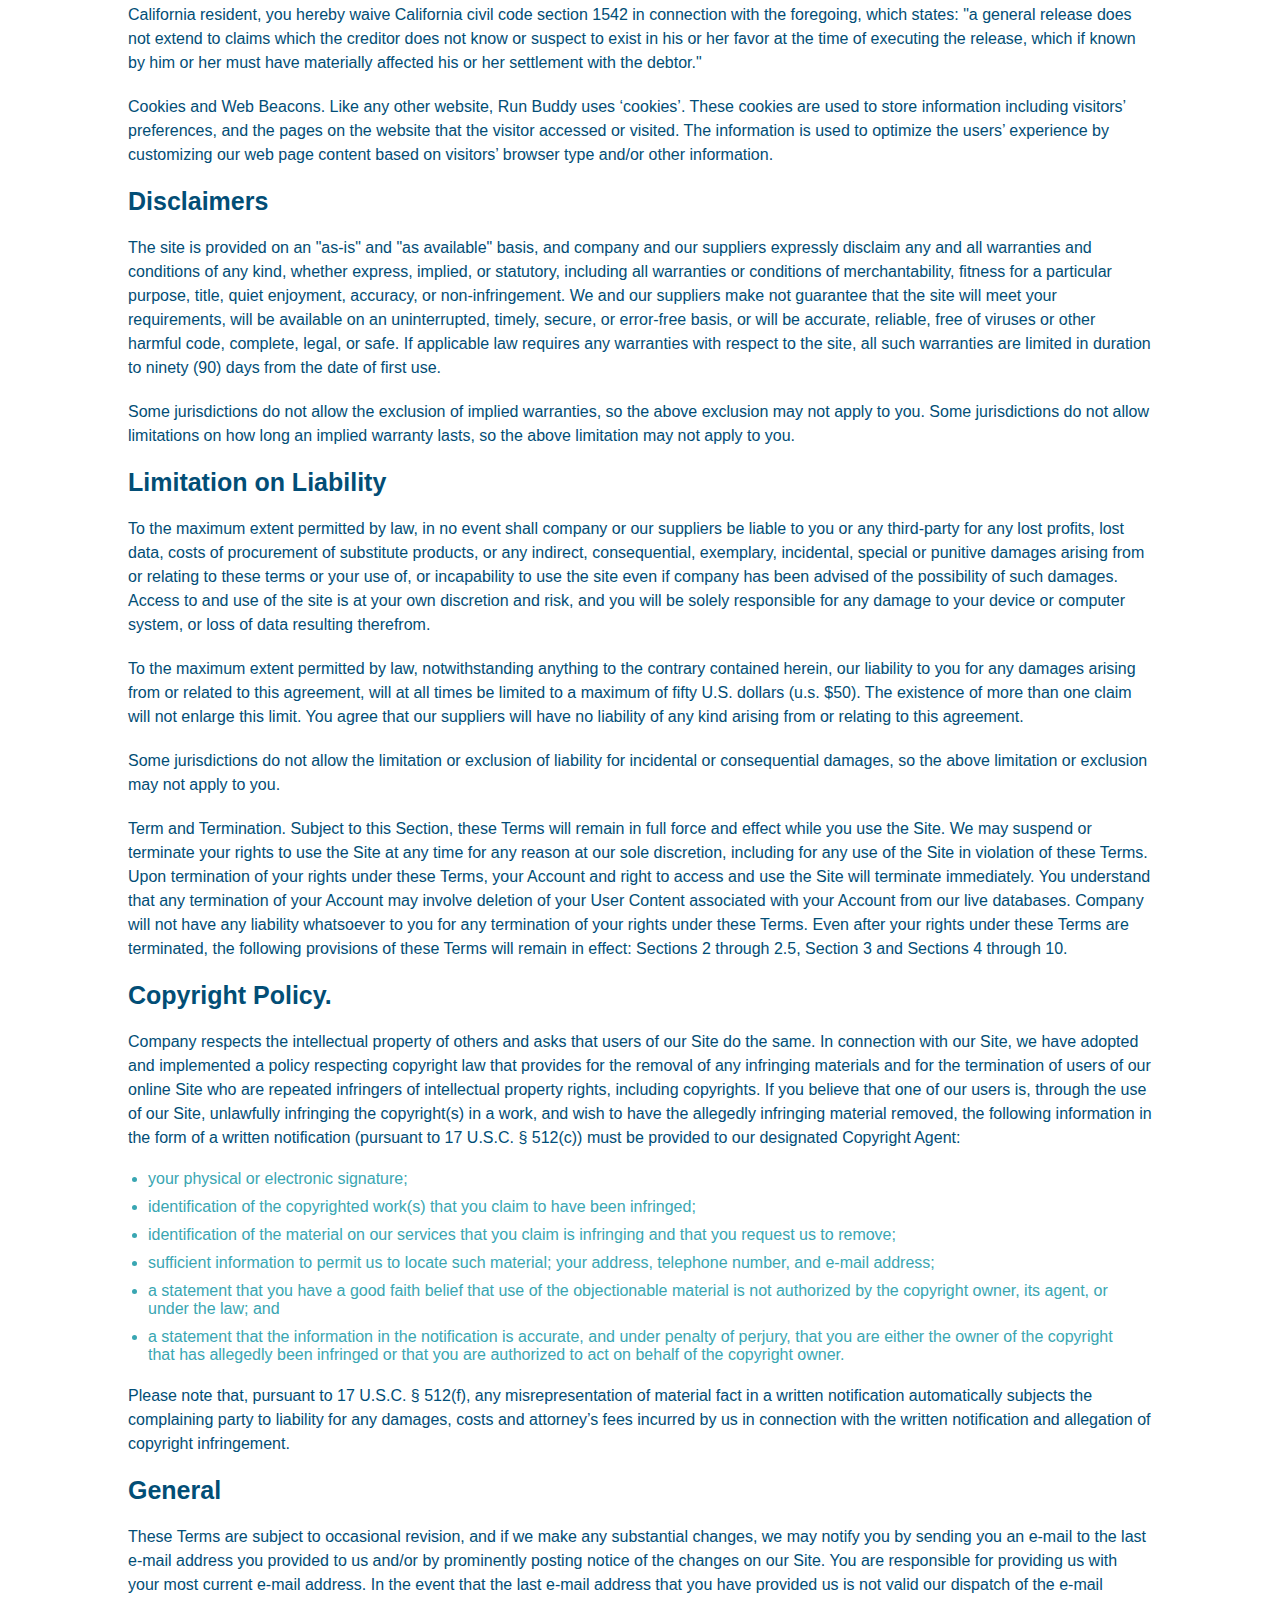
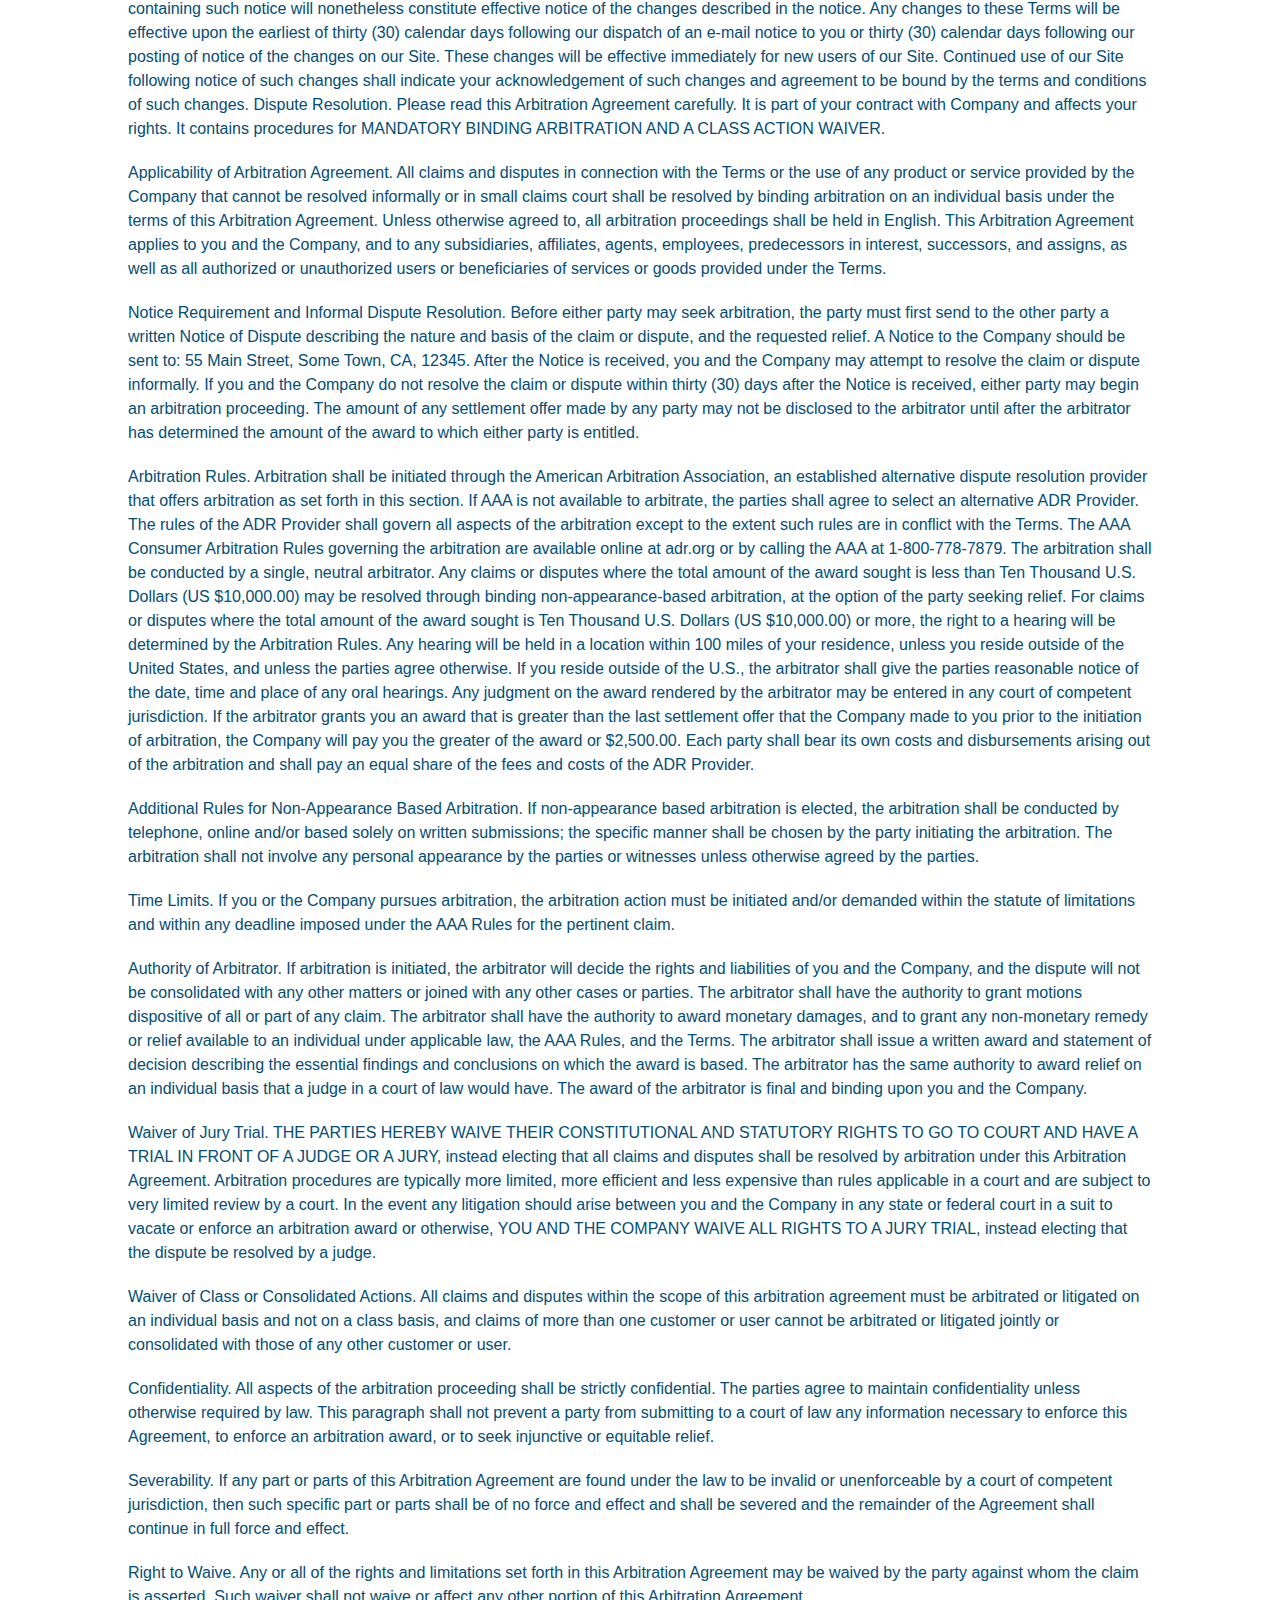
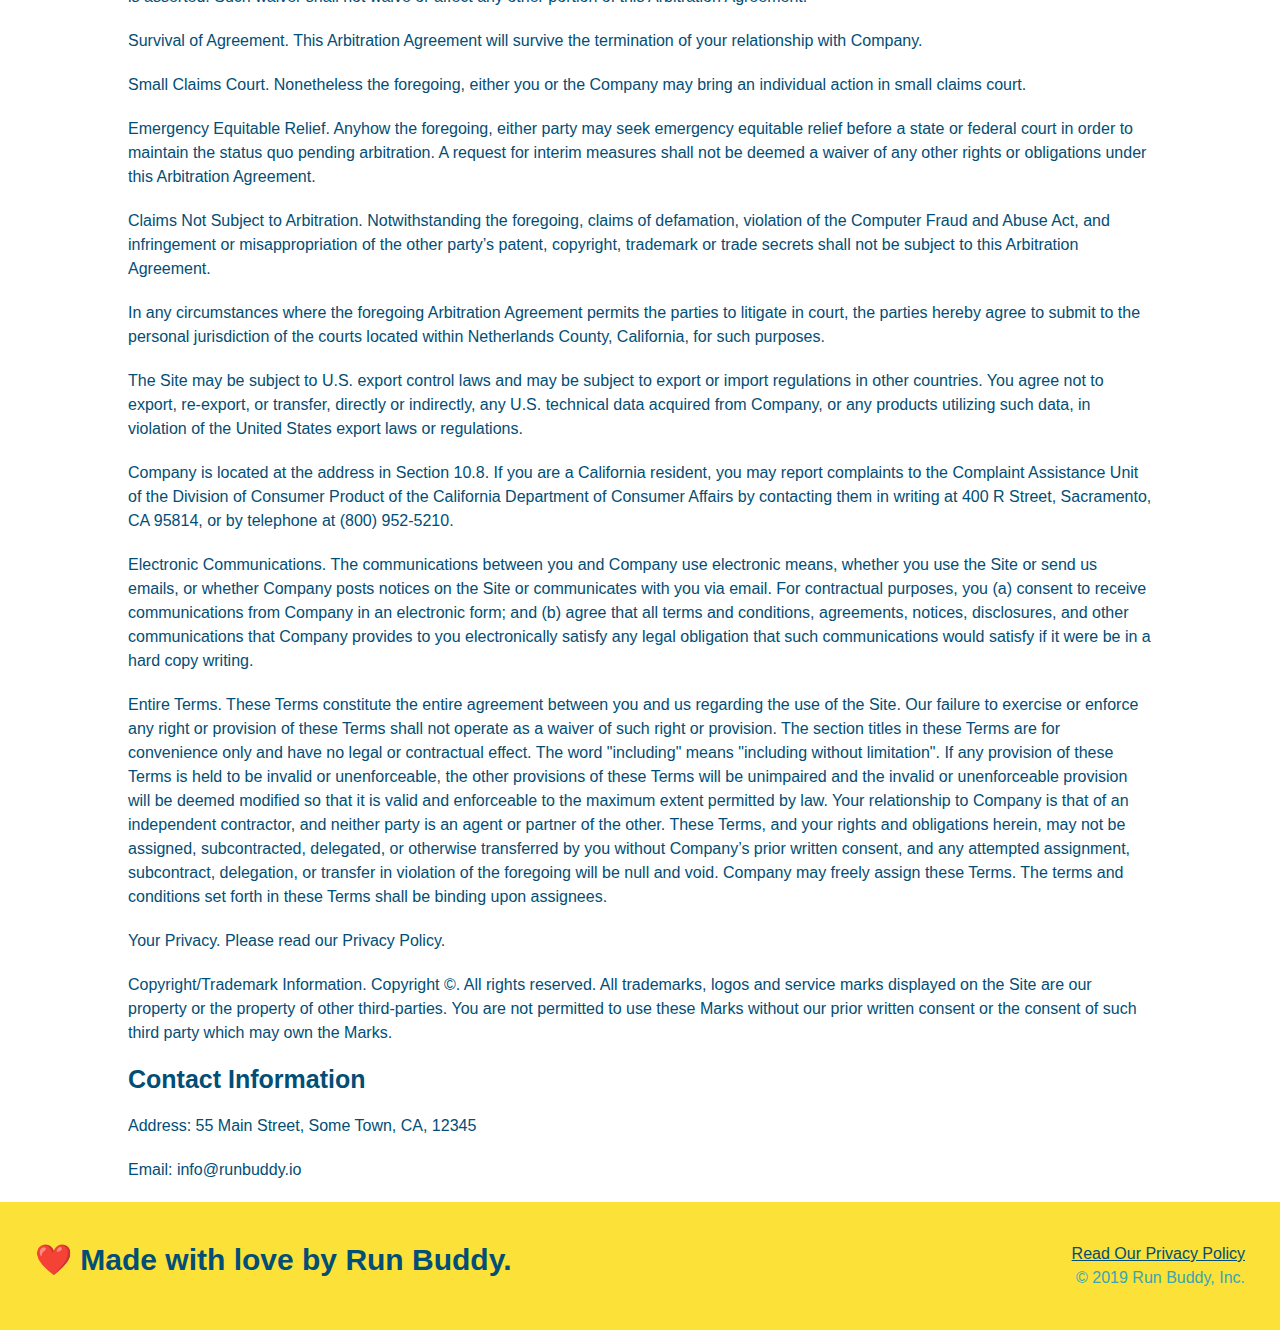
==== commit 0f435961: "add media queries to style" ====
--- a/privacy-policy.html
+++ b/privacy-policy.html
@@ -1,467 +1,464 @@
 <!DOCTYPE html>
-<html lang="eng">
-    <head>
-        <meta charset="UTF-8"/>
-        <title>Privacy Policy - Run Buddy</title>
-        <link rel="stylesheet" href="./assets/css/style.css"/>
-        <link rel="stylesheet" href="./assets/css/secondary-styles.css"/>
-    </head>
-    <body>
-        <header>
-            <h1>
-                <a href="/">RUN BUDDY</a>
-            </h1>
-            <nav>
-                <!-- Unordered list element -->
-                <ul>
-                    <!-- List item element-->
-                    <li>
-                        <!-- Anchor element -->
-                        <a href="./index.html#what-we-do">What We Do</a>
-                    </li>
-                    <li>
-                        <a href="./index.html#what-you-do">What You Do</a>
-                    </li>
-                    <li>
-                        <a href="./index.html#your-trainers">Your Trainers</a>
-                    </li>
-                    <li>
-                        <a href="./index.html#reach-out">Reach Out</a>
-                    </li>
-                </ul>
-            </nav>
-        </header>
-        <section class="hero">
-            <h2 class="page-title">
-                Privacy Policy
-            </h2>
-        </section>
-        <article class="secondary-content">
-            <p>
-              Website Terms of Use
-            </p>
-      
-            <p>
-              Version 1.0
-            </p>
-      
-            <p>
-              The Run Buddy website located at https://runbuddy.io is a copyrighted work belonging to Run Buddy. Certain
-              features of the Site may be subject to additional guidelines, terms, or rules, which will be posted on the Site
-              in connection with such features.
-            </p>
-      
-            <p>
-              All such additional terms, guidelines, and rules are incorporated by reference into these Terms.
-            </p>
-      
-            <p>
-              These Terms of Use described the legally binding terms and conditions that oversee your use of the Site. BY
-              LOGGING INTO THE SITE, YOU ARE BEING COMPLIANT THAT THESE TERMS and you represent that you have the authority
-              and capacity to enter into these Terms. YOU SHOULD BE AT LEAST 18 YEARS OF AGE TO ACCESS THE SITE. IF YOU
-              DISAGREE WITH ALL OF THE PROVISION OF THESE TERMS, DO NOT LOG INTO AND/OR USE THE SITE.
-            </p>
-      
-            <p>
-              These terms require the use of arbitration Section 10.2 on an individual basis to resolve disputes and also
-              limit the remedies available to you in the event of a dispute. These Terms of Use were created with the help of
-              the Terms Of Use Generator and the Privacy Policy Template.
-            </p>
-      
-            <h3>
-              Access to the Site
-            </h3>
-      
-            <p>
-              Subject to these Terms. Company grants you a non-transferable, non-exclusive, revocable, limited license to
-              access the Site solely for your own personal, noncommercial use.
-            </p>
-      
-            <p>
-              Certain Restrictions. The rights approved to you in these Terms are subject to the following restrictions: (a)
-              you shall not sell, rent, lease, transfer, assign, distribute, host, or otherwise commercially exploit the Site;
-              (b) you shall not change, make derivative works of, disassemble, reverse compile or reverse engineer any part of
-              the Site; (c) you shall not access the Site in order to build a similar or competitive website; and (d) except
-              as expressly stated herein, no part of the Site may be copied, reproduced, distributed, republished, downloaded,
-              displayed, posted or transmitted in any form or by any means unless otherwise indicated, any future release,
-              update, or other addition to functionality of the Site shall be subject to these Terms. All copyright and other
-              proprietary notices on the Site must be retained on all copies thereof.
-            </p>
-      
-            <p>
-              Company reserves the right to change, suspend, or cease the Site with or without notice to you. You approved
-              that Company will not be held liable to you or any third-party for any change, interruption, or termination of
-              the Site or any part.
-            </p>
-      
-            <p>
-              No Support or Maintenance. You agree that Company will have no obligation to provide you with any support in
-              connection with the Site.
-            </p>
-      
-            <p>
-              Excluding any User Content that you may provide, you are aware that all the intellectual property rights,
-              including copyrights, patents, trademarks, and trade secrets, in the Site and its content are owned by Company
-              or Companyâ€™s suppliers. Note that these Terms and access to the Site do not give you any rights, title or
-              interest in or to any intellectual property rights, except for the limited access rights expressed in Section
-              2.1. Company and its suppliers reserve all rights not granted in these Terms.
-            </p>
-      
-            <h3>
-              Third-Party Links & Ads; Other Users
-            </h3>
-      
-            <p>
-              Third-Party Links & Ads. The Site may contain links to third-party websites and services, and/or display
-              advertisements for third-parties. Such Third-Party Links & Ads are not under the control of Company, and Company
-              is not responsible for any Third-Party Links & Ads. Company provides access to these Third-Party Links & Ads
-              only as a convenience to you, and does not review, approve, monitor, endorse, warrant, or make any
-              representations with respect to Third-Party Links & Ads. You use all Third-Party Links & Ads at your own risk,
-              and should apply a suitable level of caution and discretion in doing so. When you click on any of the
-              Third-Party Links & Ads, the applicable third partyâ€™s terms and policies apply, including the third partyâ€™s
-              privacy and data gathering practices.
-            </p>
-      
-            <p>
-              Other Users. Each Site user is solely responsible for any and all of its own User Content. Because we do not
-              control User Content, you acknowledge and agree that we are not responsible for any User Content, whether
-              provided by you or by others. You agree that Company will not be responsible for any loss or damage incurred as
-              the result of any such interactions. If there is a dispute between you and any Site user, we are under no
-              obligation to become involved.
-            </p>
-      
-            <p>
-              You hereby release and forever discharge the Company and our officers, employees, agents, successors, and
-              assigns from, and hereby waive and relinquish, each and every past, present and future dispute, claim,
-              controversy, demand, right, obligation, liability, action and cause of action of every kind and nature, that has
-              arisen or arises directly or indirectly out of, or that relates directly or indirectly to, the Site. If you are
-              a California resident, you hereby waive California civil code section 1542 in connection with the foregoing,
-              which states: "a general release does not extend to claims which the creditor does not know or suspect to exist
-              in his or her favor at the time of executing the release, which if known by him or her must have materially
-              affected his or her settlement with the debtor."
-            </p>
-      
-            <p>
-              Cookies and Web Beacons. Like any other website, Run Buddy uses â€˜cookiesâ€™. These cookies are used to store
-              information including visitorsâ€™ preferences, and the pages on the website that the visitor accessed or visited.
-              The information is used to optimize the usersâ€™ experience by customizing our web page content based on visitorsâ€™
-              browser type and/or other information.
-            </p>
-      
-            <h3>
-              Disclaimers
-            </h3>
-      
-            <p>
-              The site is provided on an "as-is" and "as available" basis, and company and our suppliers expressly disclaim
-              any and all warranties and conditions of any kind, whether express, implied, or statutory, including all
-              warranties or conditions of merchantability, fitness for a particular purpose, title, quiet enjoyment, accuracy,
-              or non-infringement. We and our suppliers make not guarantee that the site will meet your requirements, will be
-              available on an uninterrupted, timely, secure, or error-free basis, or will be accurate, reliable, free of
-              viruses or other harmful code, complete, legal, or safe. If applicable law requires any warranties with respect
-              to the site, all such warranties are limited in duration to ninety (90) days from the date of first use.
-            </p>
-      
-            <p>
-              Some jurisdictions do not allow the exclusion of implied warranties, so the above exclusion may not apply to
-              you. Some jurisdictions do not allow limitations on how long an implied warranty lasts, so the above limitation
-              may not apply to you.
-            </p>
-      
-            <h3>
-              Limitation on Liability
-            </h3>
-      
-            <p>
-              To the maximum extent permitted by law, in no event shall company or our suppliers be liable to you or any
-              third-party for any lost profits, lost data, costs of procurement of substitute products, or any indirect,
-              consequential, exemplary, incidental, special or punitive damages arising from or relating to these terms or
-              your use of, or incapability to use the site even if company has been advised of the possibility of such
-              damages. Access to and use of the site is at your own discretion and risk, and you will be solely responsible
-              for any damage to your device or computer system, or loss of data resulting therefrom.
-            </p>
-      
-            <p>
-              To the maximum extent permitted by law, notwithstanding anything to the contrary contained herein, our liability
-              to you for any damages arising from or related to this agreement, will at all times be limited to a maximum of
-              fifty U.S. dollars (u.s. $50). The existence of more than one claim will not enlarge this limit. You agree that
-              our suppliers will have no liability of any kind arising from or relating to this agreement.
-            </p>
-      
-            <p>
-              Some jurisdictions do not allow the limitation or exclusion of liability for incidental or consequential
-              damages, so the above limitation or exclusion may not apply to you.
-            </p>
-      
-            <p>
-              Term and Termination. Subject to this Section, these Terms will remain in full force and effect while you use
-              the Site. We may suspend or terminate your rights to use the Site at any time for any reason at our sole
-              discretion, including for any use of the Site in violation of these Terms. Upon termination of your rights under
-              these Terms, your Account and right to access and use the Site will terminate immediately. You understand that
-              any termination of your Account may involve deletion of your User Content associated with your Account from our
-              live databases. Company will not have any liability whatsoever to you for any termination of your rights under
-              these Terms. Even after your rights under these Terms are terminated, the following provisions of these Terms
-              will remain in effect: Sections 2 through 2.5, Section 3 and Sections 4 through 10.
-            </p>
-      
-            <h3>
-              Copyright Policy.
-            </h3>
-      
-            <p>
-              Company respects the intellectual property of others and asks that users of our Site do the same. In connection
-              with our Site, we have adopted and implemented a policy respecting copyright law that provides for the removal
-              of any infringing materials and for the termination of users of our online Site who are repeated infringers of
-              intellectual property rights, including copyrights. If you believe that one of our users is, through the use of
-              our Site, unlawfully infringing the copyright(s) in a work, and wish to have the allegedly infringing material
-              removed, the following information in the form of a written notification (pursuant to 17 U.S.C. Â§ 512(c)) must
-              be provided to our designated Copyright Agent:
-            </p>
-      
-            <ul>
-              <li>
-                your physical or electronic signature;
-              </li>
-              <li>
-                identification of the copyrighted work(s) that you claim to have been infringed;
-              </li>
-              <li>
-                identification of the material on our services that you claim is infringing and that you request us to remove;
-              </li>
-              <li>
-                sufficient information to permit us to locate such material; your address, telephone number, and e-mail
-                address;
-              </li>
-              <li>
-                a statement that you have a good faith belief that use of the objectionable material is not authorized by the
-                copyright owner, its agent, or under the law; and
-              </li>
-              <li>
-                a statement that the information in the notification is accurate, and under penalty of perjury, that you are
-                either the owner of the copyright that has allegedly been infringed or that you are authorized to act on
-                behalf of the copyright owner.
-              </li>
-            </ul>
-      
-            <p>
-              Please note that, pursuant to 17 U.S.C. Â§ 512(f), any misrepresentation of material fact in a written
-              notification automatically subjects the complaining party to liability for any damages, costs and attorneyâ€™s
-              fees incurred by us in connection with the written notification and allegation of copyright infringement.
-            </p>
-      
-            <h3>
-              General
-            </h3>
-      
-            <p>
-              These Terms are subject to occasional revision, and if we make any substantial changes, we may notify you by
-              sending you an e-mail to the last e-mail address you provided to us and/or by prominently posting notice of the
-              changes on our Site. You are responsible for providing us with your most current e-mail address. In the event
-              that the last e-mail address that you have provided us is not valid our dispatch of the e-mail containing such
-              notice will nonetheless constitute effective notice of the changes described in the notice. Any changes to these
-              Terms will be effective upon the earliest of thirty (30) calendar days following our dispatch of an e-mail
-              notice to you or thirty (30) calendar days following our posting of notice of the changes on our Site. These
-              changes will be effective immediately for new users of our Site. Continued use of our Site following notice of
-              such changes shall indicate your acknowledgement of such changes and agreement to be bound by the terms and
-              conditions of such changes. Dispute Resolution. Please read this Arbitration Agreement carefully. It is part of
-              your contract with Company and affects your rights. It contains procedures for MANDATORY BINDING ARBITRATION AND
-              A CLASS ACTION WAIVER.
-            </p>
-      
-            <p>
-              Applicability of Arbitration Agreement. All claims and disputes in connection with the Terms or the use of any
-              product or service provided by the Company that cannot be resolved informally or in small claims court shall be
-              resolved by binding arbitration on an individual basis under the terms of this Arbitration Agreement. Unless
-              otherwise agreed to, all arbitration proceedings shall be held in English. This Arbitration Agreement applies to
-              you and the Company, and to any subsidiaries, affiliates, agents, employees, predecessors in interest,
-              successors, and assigns, as well as all authorized or unauthorized users or beneficiaries of services or goods
-              provided under the Terms.
-            </p>
-      
-            <p>
-              Notice Requirement and Informal Dispute Resolution. Before either party may seek arbitration, the party must
-              first send to the other party a written Notice of Dispute describing the nature and basis of the claim or
-              dispute, and the requested relief. A Notice to the Company should be sent to: 55 Main Street, Some Town, CA,
-              12345. After the Notice is received, you and the Company may attempt to resolve the claim or dispute informally.
-              If you and the Company do not resolve the claim or dispute within thirty (30) days after the Notice is received,
-              either party may begin an arbitration proceeding. The amount of any settlement offer made by any party may not
-              be disclosed to the arbitrator until after the arbitrator has determined the amount of the award to which either
-              party is entitled.
-            </p>
-      
-            <p>
-              Arbitration Rules. Arbitration shall be initiated through the American Arbitration Association, an established
-              alternative dispute resolution provider that offers arbitration as set forth in this section. If AAA is not
-              available to arbitrate, the parties shall agree to select an alternative ADR Provider. The rules of the ADR
-              Provider shall govern all aspects of the arbitration except to the extent such rules are in conflict with the
-              Terms. The AAA Consumer Arbitration Rules governing the arbitration are available online at adr.org or by
-              calling the AAA at 1-800-778-7879. The arbitration shall be conducted by a single, neutral arbitrator. Any
-              claims or disputes where the total amount of the award sought is less than Ten Thousand U.S. Dollars (US
-              $10,000.00) may be resolved through binding non-appearance-based arbitration, at the option of the party seeking
-              relief. For claims or disputes where the total amount of the award sought is Ten Thousand U.S. Dollars (US
-              $10,000.00) or more, the right to a hearing will be determined by the Arbitration Rules. Any hearing will be
-              held in a location within 100 miles of your residence, unless you reside outside of the United States, and
-              unless the parties agree otherwise. If you reside outside of the U.S., the arbitrator shall give the parties
-              reasonable notice of the date, time and place of any oral hearings. Any judgment on the award rendered by the
-              arbitrator may be entered in any court of competent jurisdiction. If the arbitrator grants you an award that is
-              greater than the last settlement offer that the Company made to you prior to the initiation of arbitration, the
-              Company will pay you the greater of the award or $2,500.00. Each party shall bear its own costs and
-              disbursements arising out of the arbitration and shall pay an equal share of the fees and costs of the ADR
-              Provider.
-            </p>
-      
-            <p>
-              Additional Rules for Non-Appearance Based Arbitration. If non-appearance based arbitration is elected, the
-              arbitration shall be conducted by telephone, online and/or based solely on written submissions; the specific
-              manner shall be chosen by the party initiating the arbitration. The arbitration shall not involve any personal
-              appearance by the parties or witnesses unless otherwise agreed by the parties.
-            </p>
-      
-            <p>
-              Time Limits. If you or the Company pursues arbitration, the arbitration action must be initiated and/or demanded
-              within the statute of limitations and within any deadline imposed under the AAA Rules for the pertinent claim.
-            </p>
-      
-            <p>
-              Authority of Arbitrator. If arbitration is initiated, the arbitrator will decide the rights and liabilities of
-              you and the Company, and the dispute will not be consolidated with any other matters or joined with any other
-              cases or parties. The arbitrator shall have the authority to grant motions dispositive of all or part of any
-              claim. The arbitrator shall have the authority to award monetary damages, and to grant any non-monetary remedy
-              or relief available to an individual under applicable law, the AAA Rules, and the Terms. The arbitrator shall
-              issue a written award and statement of decision describing the essential findings and conclusions on which the
-              award is based. The arbitrator has the same authority to award relief on an individual basis that a judge in a
-              court of law would have. The award of the arbitrator is final and binding upon you and the Company.
-            </p>
-      
-            <p>
-              Waiver of Jury Trial. THE PARTIES HEREBY WAIVE THEIR CONSTITUTIONAL AND STATUTORY RIGHTS TO GO TO COURT AND HAVE
-              A TRIAL IN FRONT OF A JUDGE OR A JURY, instead electing that all claims and disputes shall be resolved by
-              arbitration under this Arbitration Agreement. Arbitration procedures are typically more limited, more efficient
-              and less expensive than rules applicable in a court and are subject to very limited review by a court. In the
-              event any litigation should arise between you and the Company in any state or federal court in a suit to vacate
-              or enforce an arbitration award or otherwise, YOU AND THE COMPANY WAIVE ALL RIGHTS TO A JURY TRIAL, instead
-              electing that the dispute be resolved by a judge.
-            </p>
-      
-            <p>
-              Waiver of Class or Consolidated Actions. All claims and disputes within the scope of this arbitration agreement
-              must be arbitrated or litigated on an individual basis and not on a class basis, and claims of more than one
-              customer or user cannot be arbitrated or litigated jointly or consolidated with those of any other customer or
-              user.
-            </p>
-      
-            <p>
-              Confidentiality. All aspects of the arbitration proceeding shall be strictly confidential. The parties agree to
-              maintain confidentiality unless otherwise required by law. This paragraph shall not prevent a party from
-              submitting to a court of law any information necessary to enforce this Agreement, to enforce an arbitration
-              award, or to seek injunctive or equitable relief.
-            </p>
-      
-            <p>
-              Severability. If any part or parts of this Arbitration Agreement are found under the law to be invalid or
-              unenforceable by a court of competent jurisdiction, then such specific part or parts shall be of no force and
-              effect and shall be severed and the remainder of the Agreement shall continue in full force and effect.
-            </p>
-      
-            <p>
-              Right to Waive. Any or all of the rights and limitations set forth in this Arbitration Agreement may be waived
-              by the party against whom the claim is asserted. Such waiver shall not waive or affect any other portion of this
-              Arbitration Agreement.
-            </p>
-      
-            <p>
-              Survival of Agreement. This Arbitration Agreement will survive the termination of your relationship with
-              Company.
-            </p>
-      
-            <p>
-              Small Claims Court. Nonetheless the foregoing, either you or the Company may bring an individual action in small
-              claims court.
-            </p>
-      
-            <p>
-              Emergency Equitable Relief. Anyhow the foregoing, either party may seek emergency equitable relief before a
-              state or federal court in order to maintain the status quo pending arbitration. A request for interim measures
-              shall not be deemed a waiver of any other rights or obligations under this Arbitration Agreement.
-            </p>
-      
-            <p>
-              Claims Not Subject to Arbitration. Notwithstanding the foregoing, claims of defamation, violation of the
-              Computer Fraud and Abuse Act, and infringement or misappropriation of the other partyâ€™s patent, copyright,
-              trademark or trade secrets shall not be subject to this Arbitration Agreement.
-            </p>
-      
-            <p>
-              In any circumstances where the foregoing Arbitration Agreement permits the parties to litigate in court, the
-              parties hereby agree to submit to the personal jurisdiction of the courts located within Netherlands County,
-              California, for such purposes.
-            </p>
-      
-            <p>
-              The Site may be subject to U.S. export control laws and may be subject to export or import regulations in other
-              countries. You agree not to export, re-export, or transfer, directly or indirectly, any U.S. technical data
-              acquired from Company, or any products utilizing such data, in violation of the United States export laws or
-              regulations.
-            </p>
-      
-            <p>
-              Company is located at the address in Section 10.8. If you are a California resident, you may report complaints
-              to the Complaint Assistance Unit of the Division of Consumer Product of the California Department of Consumer
-              Affairs by contacting them in writing at 400 R Street, Sacramento, CA 95814, or by telephone at (800) 952-5210.
-            </p>
-      
-            <p>
-              Electronic Communications. The communications between you and Company use electronic means, whether you use the
-              Site or send us emails, or whether Company posts notices on the Site or communicates with you via email. For
-              contractual purposes, you (a) consent to receive communications from Company in an electronic form; and (b)
-              agree that all terms and conditions, agreements, notices, disclosures, and other communications that Company
-              provides to you electronically satisfy any legal obligation that such communications would satisfy if it were be
-              in a hard copy writing.
-            </p>
-      
-            <p>
-              Entire Terms. These Terms constitute the entire agreement between you and us regarding the use of the Site. Our
-              failure to exercise or enforce any right or provision of these Terms shall not operate as a waiver of such right
-              or provision. The section titles in these Terms are for convenience only and have no legal or contractual
-              effect. The word "including" means "including without limitation". If any provision of these Terms is held to be
-              invalid or unenforceable, the other provisions of these Terms will be unimpaired and the invalid or
-              unenforceable provision will be deemed modified so that it is valid and enforceable to the maximum extent
-              permitted by law. Your relationship to Company is that of an independent contractor, and neither party is an
-              agent or partner of the other. These Terms, and your rights and obligations herein, may not be assigned,
-              subcontracted, delegated, or otherwise transferred by you without Companyâ€™s prior written consent, and any
-              attempted assignment, subcontract, delegation, or transfer in violation of the foregoing will be null and void.
-              Company may freely assign these Terms. The terms and conditions set forth in these Terms shall be binding upon
-              assignees.
-            </p>
-      
-            <p>
-              Your Privacy. Please read our Privacy Policy.
-            </p>
-      
-            <p>
-              Copyright/Trademark Information. Copyright Â©. All rights reserved. All trademarks, logos and service marks
-              displayed on the Site are our property or the property of other third-parties. You are not permitted to use
-              these Marks without our prior written consent or the consent of such third party which may own the Marks.
-            </p>
-      
-            <h3>
-              Contact Information
-            </h3>
-      
-            <p>
-              Address: 55 Main Street, Some Town, CA, 12345
-            </p>
-      
-            <p>
-              Email: info@runbuddy.io
-            </p>      
-        </article>
-        <footer>
-            <h2>❤️ Made with love by Run Buddy.</h2>
-            <div>
-                <a href="#">Read Our Privacy Policy</a><br/>
-                &copy; 2019 Run Buddy, Inc.
-            </div>
-        </footer>
-    </body>
+<html lang="en">
+  <head>
+    <meta charset="UTF-8" name="viewport" content="width=device-width, initial-scale=1.0"/>
+    <title>Privacy Policy - Run Buddy</title>
+    <link rel="stylesheet" href="./assets/css/style.css"/>
+    <link rel="stylesheet" href="./assets/css/secondary-styles.css"/>
+  </head>
+  <body>
+    <header>
+      <h1>
+        <a href="/">RUN BUDDY</a>
+      </h1>
+      <nav>
+        <ul>
+          <li>
+            <a href="./index.html#what-we-do">What We Do</a>
+          </li>
+          <li>
+            <a href="./index.html#what-you-do">What You Do</a>
+          </li>
+          <li>
+            <a href="./index.html#your-trainers">Your Trainers</a>
+          </li>
+          <li>
+            <a href="./index.html#reach-out">Reach Out</a>
+          </li>
+        </ul>
+      </nav>
+    </header>
+    <section class="hero">
+      <h2 class="page-title">
+        Privacy Policy
+      </h2>
+    </section>
+    <article class="secondary-content">
+      <p>
+        Website Terms of Use
+      </p>
+
+      <p>
+        Version 1.0
+      </p>
+
+      <p>
+        The Run Buddy website located at https://runbuddy.io is a copyrighted work belonging to Run Buddy. Certain
+        features of the Site may be subject to additional guidelines, terms, or rules, which will be posted on the Site
+        in connection with such features.
+      </p>
+
+      <p>
+        All such additional terms, guidelines, and rules are incorporated by reference into these Terms.
+      </p>
+
+      <p>
+        These Terms of Use described the legally binding terms and conditions that oversee your use of the Site. BY
+        LOGGING INTO THE SITE, YOU ARE BEING COMPLIANT THAT THESE TERMS and you represent that you have the authority
+        and capacity to enter into these Terms. YOU SHOULD BE AT LEAST 18 YEARS OF AGE TO ACCESS THE SITE. IF YOU
+        DISAGREE WITH ALL OF THE PROVISION OF THESE TERMS, DO NOT LOG INTO AND/OR USE THE SITE.
+      </p>
+
+      <p>
+        These terms require the use of arbitration Section 10.2 on an individual basis to resolve disputes and also
+        limit the remedies available to you in the event of a dispute. These Terms of Use were created with the help of
+        the Terms Of Use Generator and the Privacy Policy Template.
+      </p>
+
+      <h3>
+        Access to the Site
+      </h3>
+
+      <p>
+        Subject to these Terms. Company grants you a non-transferable, non-exclusive, revocable, limited license to
+        access the Site solely for your own personal, noncommercial use.
+      </p>
+
+      <p>
+        Certain Restrictions. The rights approved to you in these Terms are subject to the following restrictions: (a)
+        you shall not sell, rent, lease, transfer, assign, distribute, host, or otherwise commercially exploit the Site;
+        (b) you shall not change, make derivative works of, disassemble, reverse compile or reverse engineer any part of
+        the Site; (c) you shall not access the Site in order to build a similar or competitive website; and (d) except
+        as expressly stated herein, no part of the Site may be copied, reproduced, distributed, republished, downloaded,
+        displayed, posted or transmitted in any form or by any means unless otherwise indicated, any future release,
+        update, or other addition to functionality of the Site shall be subject to these Terms. All copyright and other
+        proprietary notices on the Site must be retained on all copies thereof.
+      </p>
+
+      <p>
+        Company reserves the right to change, suspend, or cease the Site with or without notice to you. You approved
+        that Company will not be held liable to you or any third-party for any change, interruption, or termination of
+        the Site or any part.
+      </p>
+
+      <p>
+        No Support or Maintenance. You agree that Company will have no obligation to provide you with any support in
+        connection with the Site.
+      </p>
+
+      <p>
+        Excluding any User Content that you may provide, you are aware that all the intellectual property rights,
+        including copyrights, patents, trademarks, and trade secrets, in the Site and its content are owned by Company
+        or Company’s suppliers. Note that these Terms and access to the Site do not give you any rights, title or
+        interest in or to any intellectual property rights, except for the limited access rights expressed in Section
+        2.1. Company and its suppliers reserve all rights not granted in these Terms.
+      </p>
+
+      <h3>
+        Third-Party Links & Ads; Other Users
+      </h3>
+
+      <p>
+        Third-Party Links & Ads. The Site may contain links to third-party websites and services, and/or display
+        advertisements for third-parties. Such Third-Party Links & Ads are not under the control of Company, and Company
+        is not responsible for any Third-Party Links & Ads. Company provides access to these Third-Party Links & Ads
+        only as a convenience to you, and does not review, approve, monitor, endorse, warrant, or make any
+        representations with respect to Third-Party Links & Ads. You use all Third-Party Links & Ads at your own risk,
+        and should apply a suitable level of caution and discretion in doing so. When you click on any of the
+        Third-Party Links & Ads, the applicable third party’s terms and policies apply, including the third party’s
+        privacy and data gathering practices.
+      </p>
+
+      <p>
+        Other Users. Each Site user is solely responsible for any and all of its own User Content. Because we do not
+        control User Content, you acknowledge and agree that we are not responsible for any User Content, whether
+        provided by you or by others. You agree that Company will not be responsible for any loss or damage incurred as
+        the result of any such interactions. If there is a dispute between you and any Site user, we are under no
+        obligation to become involved.
+      </p>
+
+      <p>
+        You hereby release and forever discharge the Company and our officers, employees, agents, successors, and
+        assigns from, and hereby waive and relinquish, each and every past, present and future dispute, claim,
+        controversy, demand, right, obligation, liability, action and cause of action of every kind and nature, that has
+        arisen or arises directly or indirectly out of, or that relates directly or indirectly to, the Site. If you are
+        a California resident, you hereby waive California civil code section 1542 in connection with the foregoing,
+        which states: "a general release does not extend to claims which the creditor does not know or suspect to exist
+        in his or her favor at the time of executing the release, which if known by him or her must have materially
+        affected his or her settlement with the debtor."
+      </p>
+
+      <p>
+        Cookies and Web Beacons. Like any other website, Run Buddy uses ‘cookies’. These cookies are used to store
+        information including visitors’ preferences, and the pages on the website that the visitor accessed or visited.
+        The information is used to optimize the users’ experience by customizing our web page content based on visitors’
+        browser type and/or other information.
+      </p>
+
+      <h3>
+        Disclaimers
+      </h3>
+
+      <p>
+        The site is provided on an "as-is" and "as available" basis, and company and our suppliers expressly disclaim
+        any and all warranties and conditions of any kind, whether express, implied, or statutory, including all
+        warranties or conditions of merchantability, fitness for a particular purpose, title, quiet enjoyment, accuracy,
+        or non-infringement. We and our suppliers make not guarantee that the site will meet your requirements, will be
+        available on an uninterrupted, timely, secure, or error-free basis, or will be accurate, reliable, free of
+        viruses or other harmful code, complete, legal, or safe. If applicable law requires any warranties with respect
+        to the site, all such warranties are limited in duration to ninety (90) days from the date of first use.
+      </p>
+
+      <p>
+        Some jurisdictions do not allow the exclusion of implied warranties, so the above exclusion may not apply to
+        you. Some jurisdictions do not allow limitations on how long an implied warranty lasts, so the above limitation
+        may not apply to you.
+      </p>
+
+      <h3>
+        Limitation on Liability
+      </h3>
+
+      <p>
+        To the maximum extent permitted by law, in no event shall company or our suppliers be liable to you or any
+        third-party for any lost profits, lost data, costs of procurement of substitute products, or any indirect,
+        consequential, exemplary, incidental, special or punitive damages arising from or relating to these terms or
+        your use of, or incapability to use the site even if company has been advised of the possibility of such
+        damages. Access to and use of the site is at your own discretion and risk, and you will be solely responsible
+        for any damage to your device or computer system, or loss of data resulting therefrom.
+      </p>
+
+      <p>
+        To the maximum extent permitted by law, notwithstanding anything to the contrary contained herein, our liability
+        to you for any damages arising from or related to this agreement, will at all times be limited to a maximum of
+        fifty U.S. dollars (u.s. $50). The existence of more than one claim will not enlarge this limit. You agree that
+        our suppliers will have no liability of any kind arising from or relating to this agreement.
+      </p>
+
+      <p>
+        Some jurisdictions do not allow the limitation or exclusion of liability for incidental or consequential
+        damages, so the above limitation or exclusion may not apply to you.
+      </p>
+
+      <p>
+        Term and Termination. Subject to this Section, these Terms will remain in full force and effect while you use
+        the Site. We may suspend or terminate your rights to use the Site at any time for any reason at our sole
+        discretion, including for any use of the Site in violation of these Terms. Upon termination of your rights under
+        these Terms, your Account and right to access and use the Site will terminate immediately. You understand that
+        any termination of your Account may involve deletion of your User Content associated with your Account from our
+        live databases. Company will not have any liability whatsoever to you for any termination of your rights under
+        these Terms. Even after your rights under these Terms are terminated, the following provisions of these Terms
+        will remain in effect: Sections 2 through 2.5, Section 3 and Sections 4 through 10.
+      </p>
+
+      <h3>
+        Copyright Policy.
+      </h3>
+
+      <p>
+        Company respects the intellectual property of others and asks that users of our Site do the same. In connection
+        with our Site, we have adopted and implemented a policy respecting copyright law that provides for the removal
+        of any infringing materials and for the termination of users of our online Site who are repeated infringers of
+        intellectual property rights, including copyrights. If you believe that one of our users is, through the use of
+        our Site, unlawfully infringing the copyright(s) in a work, and wish to have the allegedly infringing material
+        removed, the following information in the form of a written notification (pursuant to 17 U.S.C. § 512(c)) must
+        be provided to our designated Copyright Agent:
+      </p>
+
+      <ul>
+        <li>
+          your physical or electronic signature;
+        </li>
+        <li>
+          identification of the copyrighted work(s) that you claim to have been infringed;
+        </li>
+        <li>
+          identification of the material on our services that you claim is infringing and that you request us to remove;
+        </li>
+        <li>
+          sufficient information to permit us to locate such material; your address, telephone number, and e-mail
+          address;
+        </li>
+        <li>
+          a statement that you have a good faith belief that use of the objectionable material is not authorized by the
+          copyright owner, its agent, or under the law; and
+        </li>
+        <li>
+          a statement that the information in the notification is accurate, and under penalty of perjury, that you are
+          either the owner of the copyright that has allegedly been infringed or that you are authorized to act on
+          behalf of the copyright owner.
+        </li>
+      </ul>
+
+      <p>
+        Please note that, pursuant to 17 U.S.C. § 512(f), any misrepresentation of material fact in a written
+        notification automatically subjects the complaining party to liability for any damages, costs and attorney’s
+        fees incurred by us in connection with the written notification and allegation of copyright infringement.
+      </p>
+
+      <h3>
+        General
+      </h3>
+
+      <p>
+        These Terms are subject to occasional revision, and if we make any substantial changes, we may notify you by
+        sending you an e-mail to the last e-mail address you provided to us and/or by prominently posting notice of the
+        changes on our Site. You are responsible for providing us with your most current e-mail address. In the event
+        that the last e-mail address that you have provided us is not valid our dispatch of the e-mail containing such
+        notice will nonetheless constitute effective notice of the changes described in the notice. Any changes to these
+        Terms will be effective upon the earliest of thirty (30) calendar days following our dispatch of an e-mail
+        notice to you or thirty (30) calendar days following our posting of notice of the changes on our Site. These
+        changes will be effective immediately for new users of our Site. Continued use of our Site following notice of
+        such changes shall indicate your acknowledgement of such changes and agreement to be bound by the terms and
+        conditions of such changes. Dispute Resolution. Please read this Arbitration Agreement carefully. It is part of
+        your contract with Company and affects your rights. It contains procedures for MANDATORY BINDING ARBITRATION AND
+        A CLASS ACTION WAIVER.
+      </p>
+
+      <p>
+        Applicability of Arbitration Agreement. All claims and disputes in connection with the Terms or the use of any
+        product or service provided by the Company that cannot be resolved informally or in small claims court shall be
+        resolved by binding arbitration on an individual basis under the terms of this Arbitration Agreement. Unless
+        otherwise agreed to, all arbitration proceedings shall be held in English. This Arbitration Agreement applies to
+        you and the Company, and to any subsidiaries, affiliates, agents, employees, predecessors in interest,
+        successors, and assigns, as well as all authorized or unauthorized users or beneficiaries of services or goods
+        provided under the Terms.
+      </p>
+
+      <p>
+        Notice Requirement and Informal Dispute Resolution. Before either party may seek arbitration, the party must
+        first send to the other party a written Notice of Dispute describing the nature and basis of the claim or
+        dispute, and the requested relief. A Notice to the Company should be sent to: 55 Main Street, Some Town, CA,
+        12345. After the Notice is received, you and the Company may attempt to resolve the claim or dispute informally.
+        If you and the Company do not resolve the claim or dispute within thirty (30) days after the Notice is received,
+        either party may begin an arbitration proceeding. The amount of any settlement offer made by any party may not
+        be disclosed to the arbitrator until after the arbitrator has determined the amount of the award to which either
+        party is entitled.
+      </p>
+
+      <p>
+        Arbitration Rules. Arbitration shall be initiated through the American Arbitration Association, an established
+        alternative dispute resolution provider that offers arbitration as set forth in this section. If AAA is not
+        available to arbitrate, the parties shall agree to select an alternative ADR Provider. The rules of the ADR
+        Provider shall govern all aspects of the arbitration except to the extent such rules are in conflict with the
+        Terms. The AAA Consumer Arbitration Rules governing the arbitration are available online at adr.org or by
+        calling the AAA at 1-800-778-7879. The arbitration shall be conducted by a single, neutral arbitrator. Any
+        claims or disputes where the total amount of the award sought is less than Ten Thousand U.S. Dollars (US
+        $10,000.00) may be resolved through binding non-appearance-based arbitration, at the option of the party seeking
+        relief. For claims or disputes where the total amount of the award sought is Ten Thousand U.S. Dollars (US
+        $10,000.00) or more, the right to a hearing will be determined by the Arbitration Rules. Any hearing will be
+        held in a location within 100 miles of your residence, unless you reside outside of the United States, and
+        unless the parties agree otherwise. If you reside outside of the U.S., the arbitrator shall give the parties
+        reasonable notice of the date, time and place of any oral hearings. Any judgment on the award rendered by the
+        arbitrator may be entered in any court of competent jurisdiction. If the arbitrator grants you an award that is
+        greater than the last settlement offer that the Company made to you prior to the initiation of arbitration, the
+        Company will pay you the greater of the award or $2,500.00. Each party shall bear its own costs and
+        disbursements arising out of the arbitration and shall pay an equal share of the fees and costs of the ADR
+        Provider.
+      </p>
+
+      <p>
+        Additional Rules for Non-Appearance Based Arbitration. If non-appearance based arbitration is elected, the
+        arbitration shall be conducted by telephone, online and/or based solely on written submissions; the specific
+        manner shall be chosen by the party initiating the arbitration. The arbitration shall not involve any personal
+        appearance by the parties or witnesses unless otherwise agreed by the parties.
+      </p>
+
+      <p>
+        Time Limits. If you or the Company pursues arbitration, the arbitration action must be initiated and/or demanded
+        within the statute of limitations and within any deadline imposed under the AAA Rules for the pertinent claim.
+      </p>
+
+      <p>
+        Authority of Arbitrator. If arbitration is initiated, the arbitrator will decide the rights and liabilities of
+        you and the Company, and the dispute will not be consolidated with any other matters or joined with any other
+        cases or parties. The arbitrator shall have the authority to grant motions dispositive of all or part of any
+        claim. The arbitrator shall have the authority to award monetary damages, and to grant any non-monetary remedy
+        or relief available to an individual under applicable law, the AAA Rules, and the Terms. The arbitrator shall
+        issue a written award and statement of decision describing the essential findings and conclusions on which the
+        award is based. The arbitrator has the same authority to award relief on an individual basis that a judge in a
+        court of law would have. The award of the arbitrator is final and binding upon you and the Company.
+      </p>
+
+      <p>
+        Waiver of Jury Trial. THE PARTIES HEREBY WAIVE THEIR CONSTITUTIONAL AND STATUTORY RIGHTS TO GO TO COURT AND HAVE
+        A TRIAL IN FRONT OF A JUDGE OR A JURY, instead electing that all claims and disputes shall be resolved by
+        arbitration under this Arbitration Agreement. Arbitration procedures are typically more limited, more efficient
+        and less expensive than rules applicable in a court and are subject to very limited review by a court. In the
+        event any litigation should arise between you and the Company in any state or federal court in a suit to vacate
+        or enforce an arbitration award or otherwise, YOU AND THE COMPANY WAIVE ALL RIGHTS TO A JURY TRIAL, instead
+        electing that the dispute be resolved by a judge.
+      </p>
+
+      <p>
+        Waiver of Class or Consolidated Actions. All claims and disputes within the scope of this arbitration agreement
+        must be arbitrated or litigated on an individual basis and not on a class basis, and claims of more than one
+        customer or user cannot be arbitrated or litigated jointly or consolidated with those of any other customer or
+        user.
+      </p>
+
+      <p>
+        Confidentiality. All aspects of the arbitration proceeding shall be strictly confidential. The parties agree to
+        maintain confidentiality unless otherwise required by law. This paragraph shall not prevent a party from
+        submitting to a court of law any information necessary to enforce this Agreement, to enforce an arbitration
+        award, or to seek injunctive or equitable relief.
+      </p>
+
+      <p>
+        Severability. If any part or parts of this Arbitration Agreement are found under the law to be invalid or
+        unenforceable by a court of competent jurisdiction, then such specific part or parts shall be of no force and
+        effect and shall be severed and the remainder of the Agreement shall continue in full force and effect.
+      </p>
+
+      <p>
+        Right to Waive. Any or all of the rights and limitations set forth in this Arbitration Agreement may be waived
+        by the party against whom the claim is asserted. Such waiver shall not waive or affect any other portion of this
+        Arbitration Agreement.
+      </p>
+
+      <p>
+        Survival of Agreement. This Arbitration Agreement will survive the termination of your relationship with
+        Company.
+      </p>
+
+      <p>
+        Small Claims Court. Nonetheless the foregoing, either you or the Company may bring an individual action in small
+        claims court.
+      </p>
+
+      <p>
+        Emergency Equitable Relief. Anyhow the foregoing, either party may seek emergency equitable relief before a
+        state or federal court in order to maintain the status quo pending arbitration. A request for interim measures
+        shall not be deemed a waiver of any other rights or obligations under this Arbitration Agreement.
+      </p>
+
+      <p>
+        Claims Not Subject to Arbitration. Notwithstanding the foregoing, claims of defamation, violation of the
+        Computer Fraud and Abuse Act, and infringement or misappropriation of the other party’s patent, copyright,
+        trademark or trade secrets shall not be subject to this Arbitration Agreement.
+      </p>
+
+      <p>
+        In any circumstances where the foregoing Arbitration Agreement permits the parties to litigate in court, the
+        parties hereby agree to submit to the personal jurisdiction of the courts located within Netherlands County,
+        California, for such purposes.
+      </p>
+
+      <p>
+        The Site may be subject to U.S. export control laws and may be subject to export or import regulations in other
+        countries. You agree not to export, re-export, or transfer, directly or indirectly, any U.S. technical data
+        acquired from Company, or any products utilizing such data, in violation of the United States export laws or
+        regulations.
+      </p>
+
+      <p>
+        Company is located at the address in Section 10.8. If you are a California resident, you may report complaints
+        to the Complaint Assistance Unit of the Division of Consumer Product of the California Department of Consumer
+        Affairs by contacting them in writing at 400 R Street, Sacramento, CA 95814, or by telephone at (800) 952-5210.
+      </p>
+
+      <p>
+        Electronic Communications. The communications between you and Company use electronic means, whether you use the
+        Site or send us emails, or whether Company posts notices on the Site or communicates with you via email. For
+        contractual purposes, you (a) consent to receive communications from Company in an electronic form; and (b)
+        agree that all terms and conditions, agreements, notices, disclosures, and other communications that Company
+        provides to you electronically satisfy any legal obligation that such communications would satisfy if it were be
+        in a hard copy writing.
+      </p>
+
+      <p>
+        Entire Terms. These Terms constitute the entire agreement between you and us regarding the use of the Site. Our
+        failure to exercise or enforce any right or provision of these Terms shall not operate as a waiver of such right
+        or provision. The section titles in these Terms are for convenience only and have no legal or contractual
+        effect. The word "including" means "including without limitation". If any provision of these Terms is held to be
+        invalid or unenforceable, the other provisions of these Terms will be unimpaired and the invalid or
+        unenforceable provision will be deemed modified so that it is valid and enforceable to the maximum extent
+        permitted by law. Your relationship to Company is that of an independent contractor, and neither party is an
+        agent or partner of the other. These Terms, and your rights and obligations herein, may not be assigned,
+        subcontracted, delegated, or otherwise transferred by you without Company’s prior written consent, and any
+        attempted assignment, subcontract, delegation, or transfer in violation of the foregoing will be null and void.
+        Company may freely assign these Terms. The terms and conditions set forth in these Terms shall be binding upon
+        assignees.
+      </p>
+
+      <p>
+        Your Privacy. Please read our Privacy Policy.
+      </p>
+
+      <p>
+        Copyright/Trademark Information. Copyright ©. All rights reserved. All trademarks, logos and service marks
+        displayed on the Site are our property or the property of other third-parties. You are not permitted to use
+        these Marks without our prior written consent or the consent of such third party which may own the Marks.
+      </p>
+
+      <h3>
+        Contact Information
+      </h3>
+
+      <p>
+        Address: 55 Main Street, Some Town, CA, 12345
+      </p>
+
+      <p>
+        Email: info@runbuddy.io
+      </p>      
+    </article>
+    <footer>
+      <h2>❤️ Made with love by Run Buddy.</h2>
+      <div>
+        <a href="#">Read Our Privacy Policy</a><br/>
+        &copy; 2019 Run Buddy, Inc.
+      </div>
+    </footer>
+  </body>
 </html>--- a/assets/css/style.css
+++ b/assets/css/style.css
@@ -12,6 +12,9 @@
 header {
     padding: 20px 35px;
     background-color: #39a6b2;
+    display: flex;
+    justify-content: space-between;
+    flex-wrap: wrap;
 }
 
 header h1 {
@@ -19,7 +22,6 @@
     font-size: 36px;
     color: #fce138;
     margin: 0;
-    display: inline;
 }
 
 header a {
@@ -28,35 +30,39 @@
 }
 
 header nav {
-    float: right;
     margin: 7px 0;
 }
 
-header nav ul li {
-    display: inline;
+header nav ul {
+    display: flex;
+    flex-wrap: wrap;
+    justify-content: space-between;
+    align-items: center;
+    list-style: none;
 }
 
 header nav ul li a {
-    margin: 0 30px;
+    padding: 10px 15px;
     font-weight: lighter;
-    font-size: 22px;
+    font-size: 1.55vw;
 }
 
 footer {
     background: #fce138;
     width: 100%;
     padding: 40px 35px;
+    display: flex;
+    justify-content: space-between;
+    flex-wrap: wrap;
 }
 
 footer h2 {
-    display: inline;
     color: #024e76;
     font-size: 30px;
     margin: 0;
 }
 
 footer div {
-    float: right;
     line-height: 1.5;
     text-align: right;
 }
@@ -71,21 +77,36 @@
 
 .hero {
     background-image: url("../images/hero-bg.jpg");
-    height: 600px;
     background-size: cover;
     background-position: center;
-    position: relative;
+    display: flex;
+    justify-content: center;
+    flex-wrap: wrap;
+    align-items: flex-start;
+}
+
+.hero-cta {
+    width: 35%;
+    text-align: right;
+    margin: 3.5%;
+    color: #fff;
+    font-size: 18px;
+    line-height: 1.2;
+}
+
+.hero-cta h2 {
+    font-style: italic;
+    font-size: 55px;
+    color: #fce138;
 }
 
 .hero-form {
     border: 3px solid #024e76;
     background-color: #fce138;
     padding: 20px;
-    width: 500px;
-    color: #024e76;
-    position: absolute;
-    bottom: 120px;
-    right: 140px;
+    color: #024e76;
+    width: 40%;
+    margin: 3.5%;
 }
 
 .hero-form h3 {
@@ -119,30 +140,27 @@
     font-size: 16px;
 }
 
-.intro {
-    text-align: center;
-}
-
-.intro p{
+.intro p {
     line-height: 1.7;
     color: #39a6b2;
     width: 80%;
     font-size: 20px;
     margin: 0 auto;
+    text-align: center;
 }
 
 .steps {
+    background: #fce138;
+}
+
+.section-title {
+    font-size: 48px;
+    color: #024e76;
+    border-bottom: 3px solid;
+    padding-bottom: 20px;
     text-align: center;
-    background: #fce138;
-}
-
-.section-title {
-    font-size: 55px;
-    color: #024e76;
-    margin-bottom: 35px;
-    padding: 0 100px 20px 100px;
-    display: inline-block;
-    border-bottom: 3px solid;
+    margin: 0 auto 35px auto;
+    width: 50%;
 }
 
 .primary-border {
@@ -153,51 +171,76 @@
     border-color: #39a6b2;
 }
 
-.steps div {
-    margin-bottom: 80px;
-}
-
-.steps img {
-    width: 15%;
-    margin: 10px 0;
-}
-
-.steps h3 {
+.step {
+    margin: 50px auto;
+    padding-bottom: 50px;
+    width: 80%;
+    border-bottom: 1px solid #39a6b2;
+    display: flex;
+    flex-wrap: wrap;
+    align-items: center;
+    justify-content: space-between;
+}
+
+.step h3 {
     color: #024e76;
     font-size: 46px;
-    margin-top: 10px;
-}
-
-.steps p {
+    flex: 1 30%;
+}
+
+.step-text p {
     color: #39a6b2;
-    font-size: 23px;
-}
-
-.steps span {
-    font-size: 38px;
+    font-size: 18px;
+}
+
+.step-text h4 {
+    font-size: 26px;
+    line-height: 1.5;
+    color: #024e76;
+}
+
+.step-info {
+    flex: 2 70%;
+    display: flex;
+    flex-wrap: wrap;
+    align-items: center;
+}
+
+.step-img {
+    flex: 1 12%;
+    margin-right: 20px
+}
+
+.step-text {
+    flex: 12;
+}
+
+.step-img img {
+    max-width: 100%;
 }
 
 .trainers {
-    text-align: center;
+    width: 100%;
+    margin: 0 auto;
+    display: flex;
+    flex-wrap: wrap;
+    justify-content: space-around;
 }
 
 .trainer {
-    width: 900px;
-    margin: 0 auto 30px auto;
+    margin: 20px;
     background: #024e76;
     color: #fce138;
-    overflow: auto;
+    flex: 1;
 }
 
 .trainer img {
-    width: 35%;
-    float: left;
+    width: 100%;
 }
 
 .trainer-bio {
-    padding: 35px;
-    float: left;
-    width: 65%;
+    padding: 25px;
+    line-height: 1.3;
 }
 
 .text-left {
@@ -208,24 +251,25 @@
     text-align: right;
 }
 
+.flex-row {
+    display: flex;
+}
+
 .trainer-bio h3 {
-    font-size: 32px;
-    margin-bottom: 8px;
+    font-size: 28px;
 }
 
 .trainer-bio h4 {
     font-weight: lighter;
-    font-size: 26px;
-    margin-bottom: 25px;
+    font-size: 22px;
+    margin-bottom: 15px;
 }
 
 .trainer-bio p {
     font-size: 17px;
-    line-height: 1.3;
 }
 
 .contact {
-    text-align: center;
     background: #024e76;
 }
 
@@ -233,17 +277,22 @@
     color: #fce138;
 }
 
+.contact-info {
+    display: flex;
+    justify-content: space-between;
+    flex-wrap: wrap;
+}
+
+.contact-info > * {
+    flex: 1;
+    margin: 15px;
+}
+
 .contact-info iframe {
-    width: 400px;
     height: 400px;
 }
 
 .contact-info div {
-    width: 410px;
-    display: inline-block;
-    vertical-align: top;
-    text-align: left;
-    margin: 30px 0 0 60px;
     color: white;
 }
 
@@ -255,10 +304,43 @@
 .contact-info p, .contact-info address {
     margin: 20px 0;
     line-height: 1.5;
-    font-size: 20px;
+    font-size: 16px;
     font-style: normal;
 }
 
 .contact-info a {
     color: #fce138;
+}
+
+.contact-form input, .contact-form textarea {
+    border: 1px solid #024e76;
+    display: block;
+    padding: 7px 15px;
+    font-size: 16px;
+    color: #024e76;
+    width: 100%;
+    margin-bottom: 15px;
+    margin-top: 5px;
+}
+
+.contact-form button {
+    width: 100%;
+    border: none;
+    background: #fce138;
+    color: #024e76;
+    text-align: center;
+    padding: 15px 0px;
+    font-size: 16px;
+}
+
+@media screen and (max-width: 980px) {
+
+}
+
+@media screen and (max-width: 768px) {
+
+}
+
+@media screen and (max-width: 575px) {
+
 }